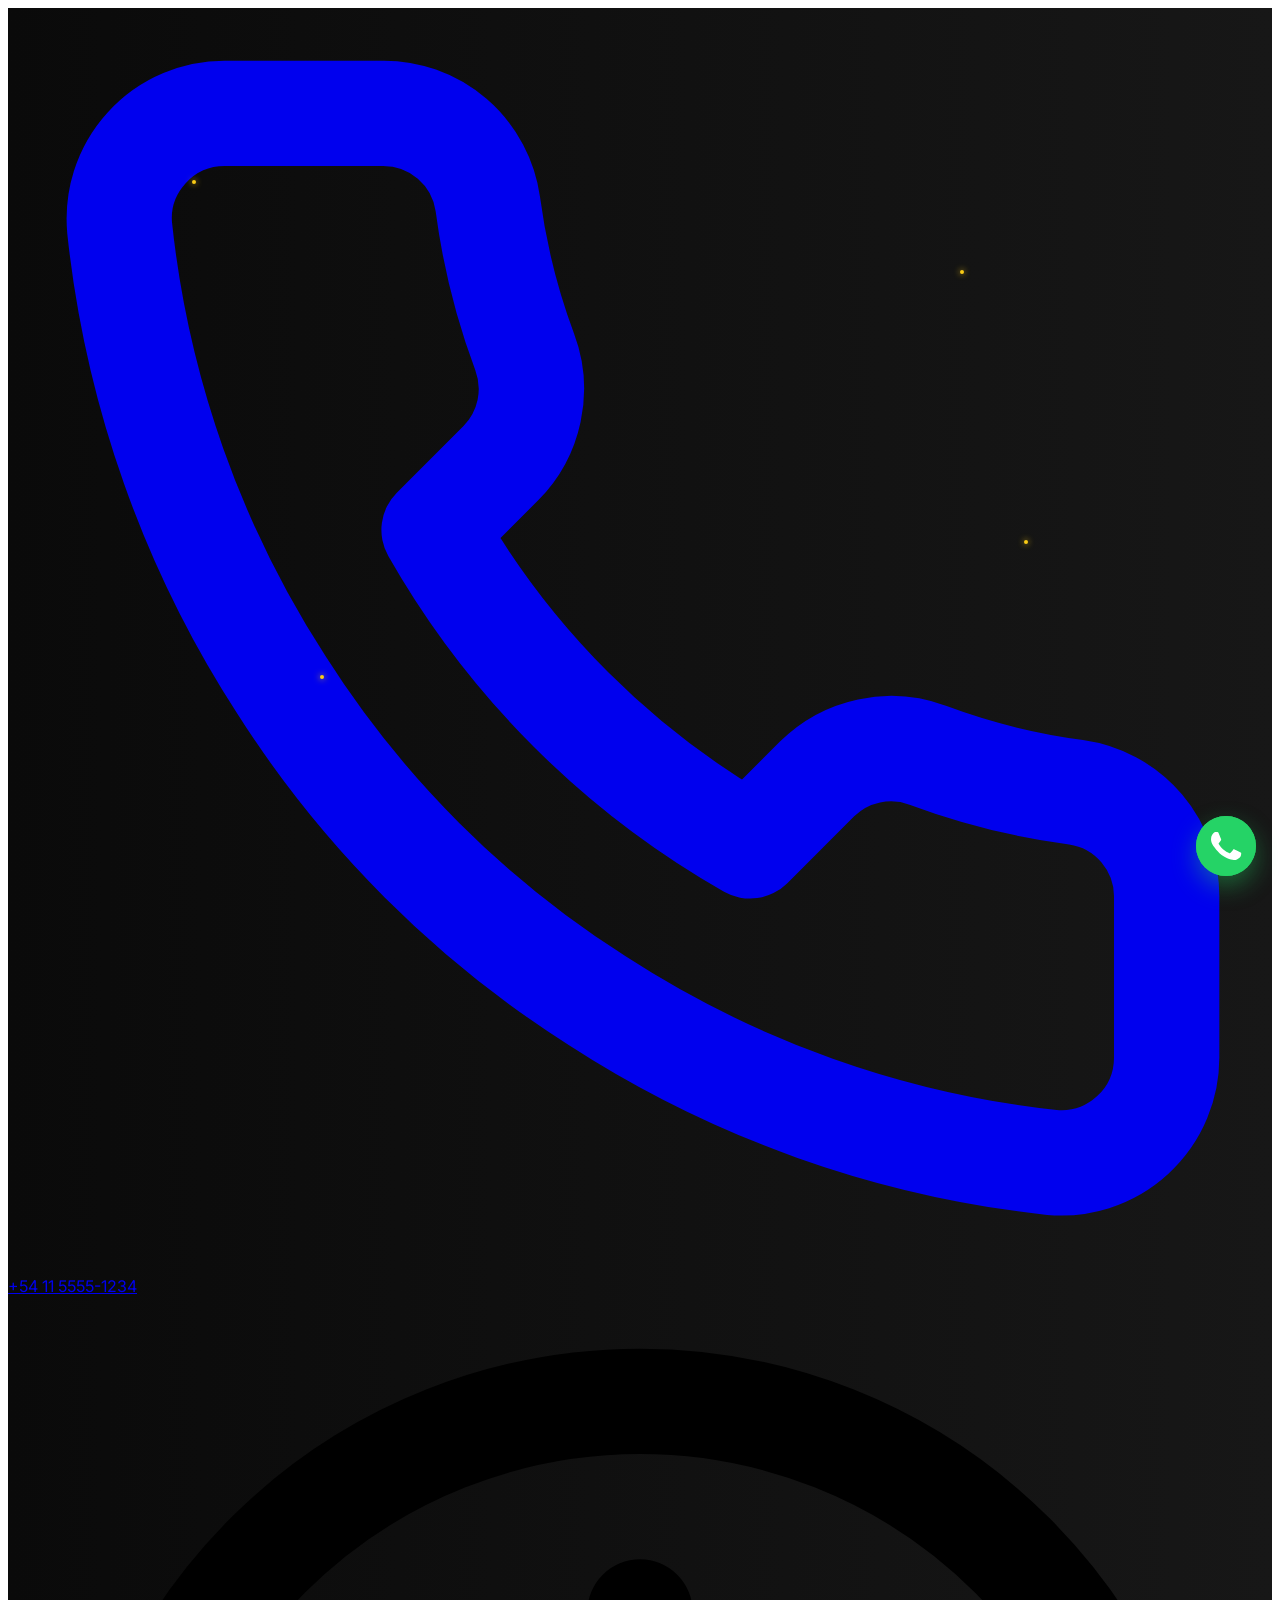
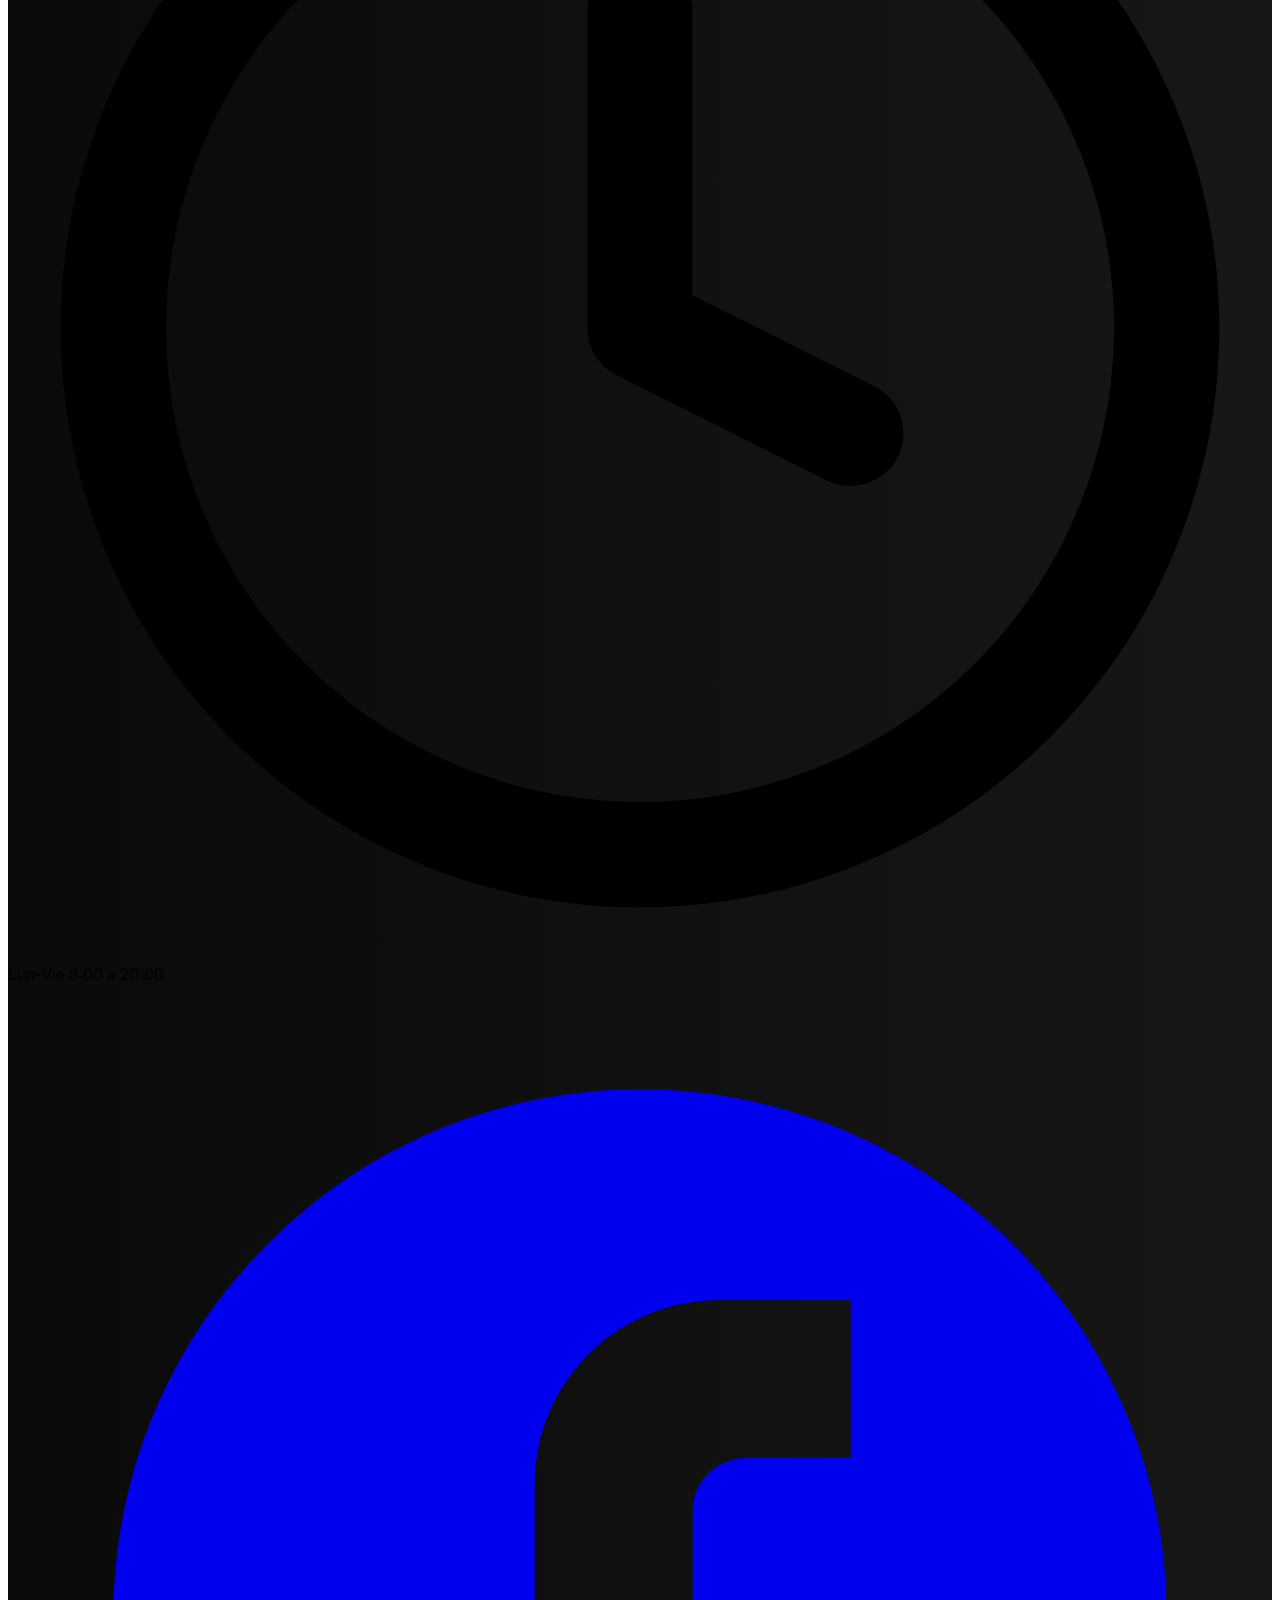
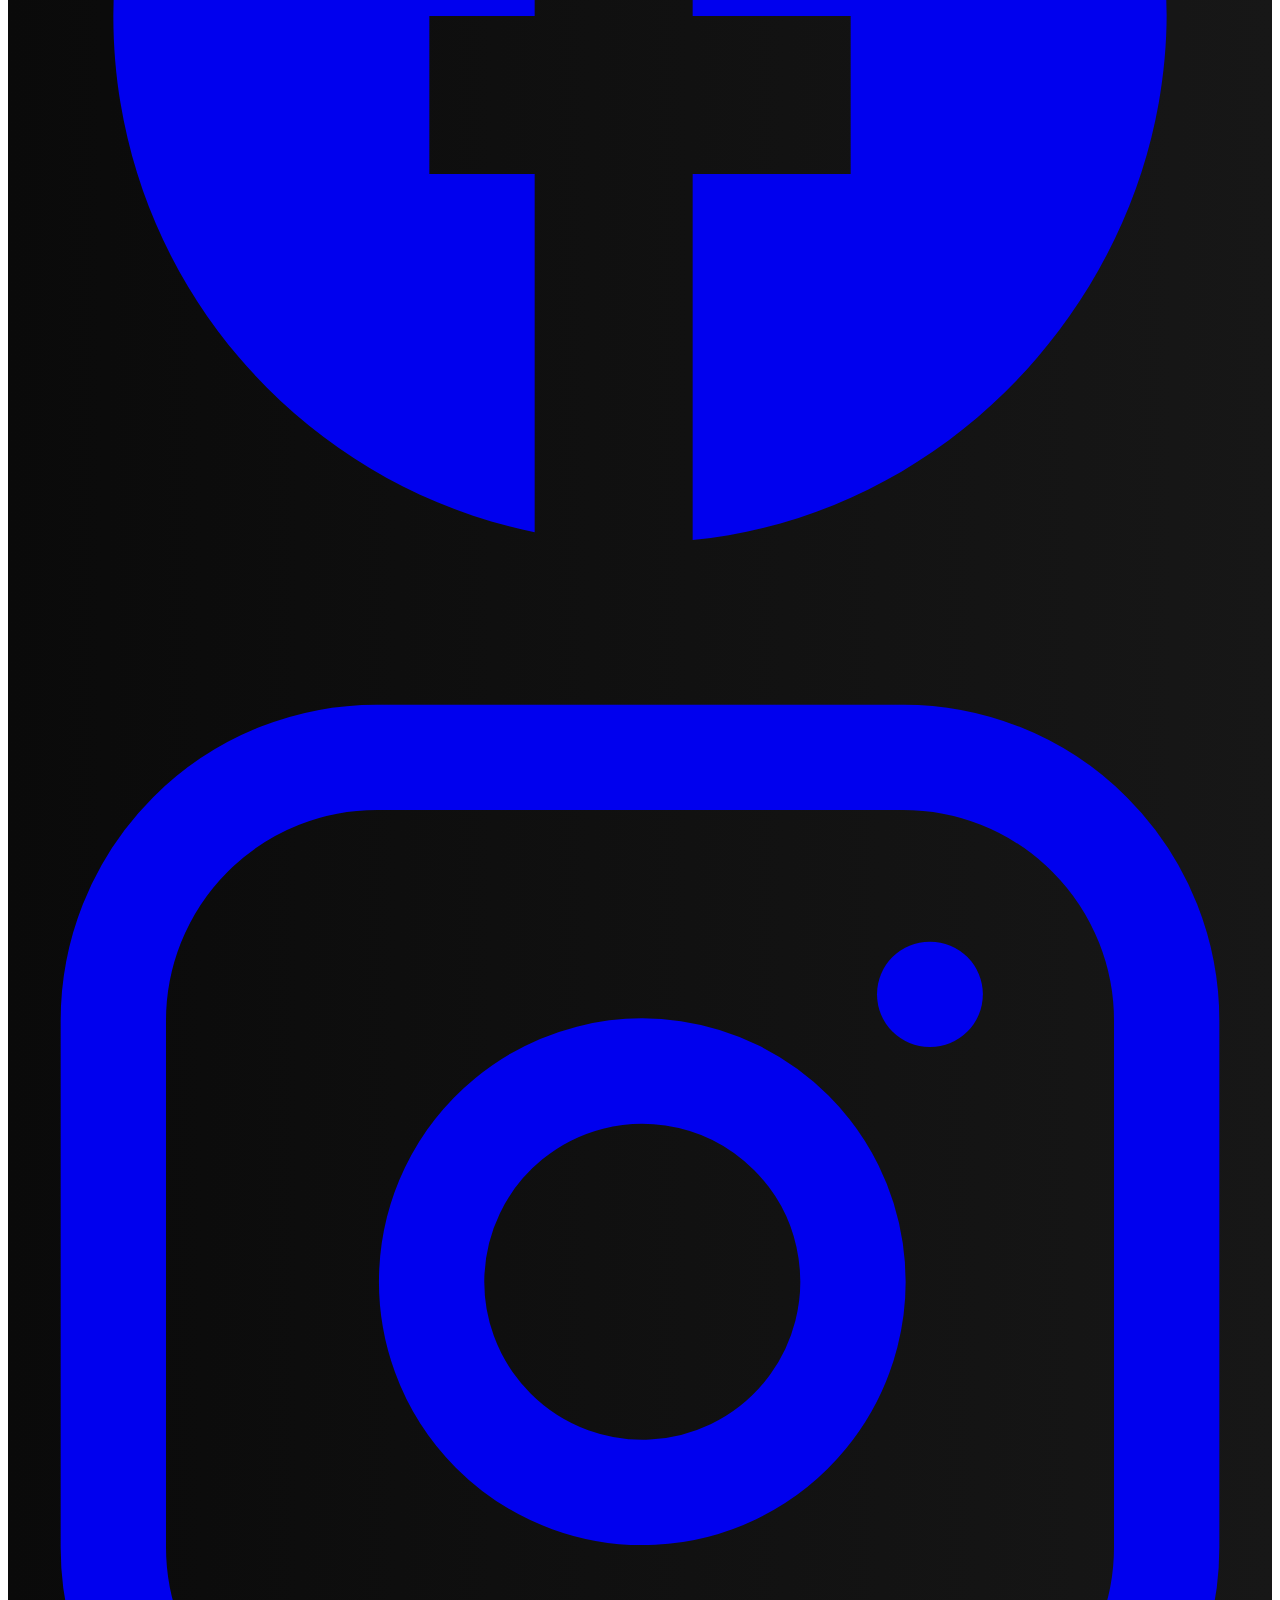
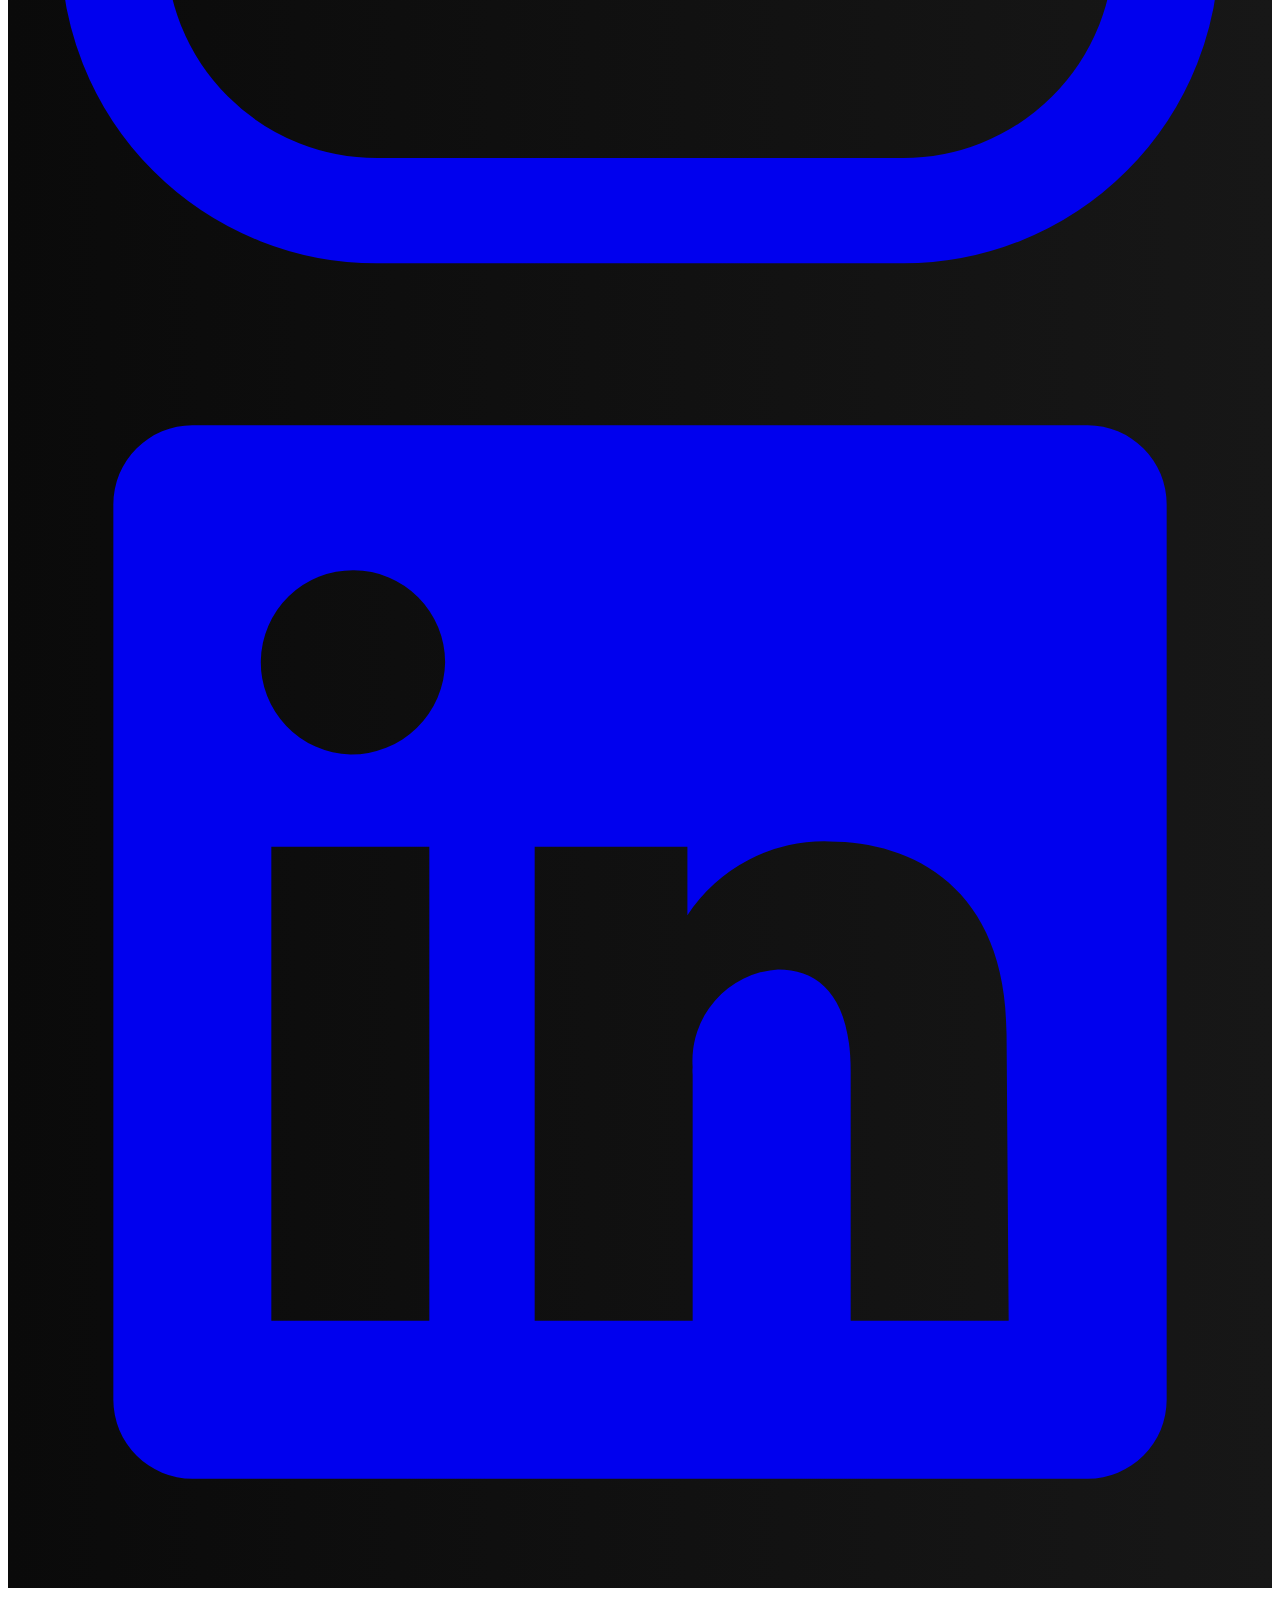
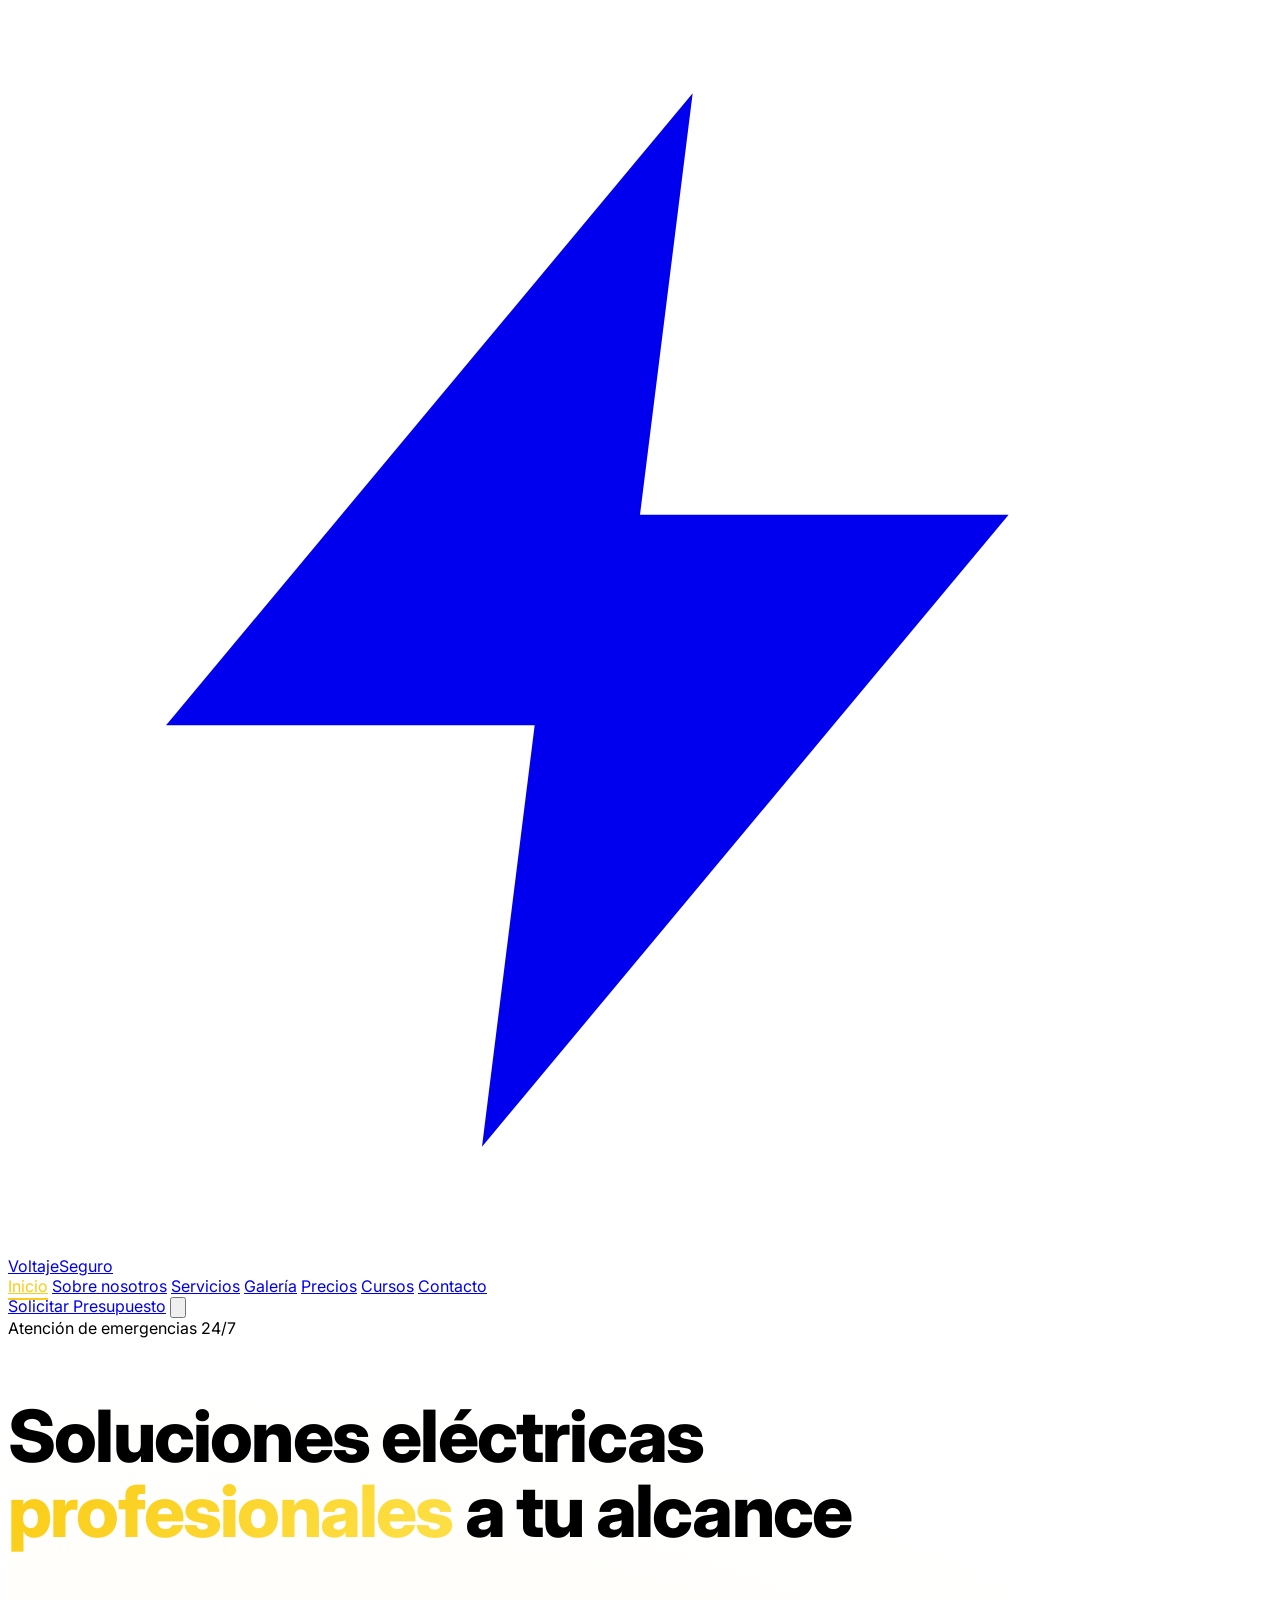
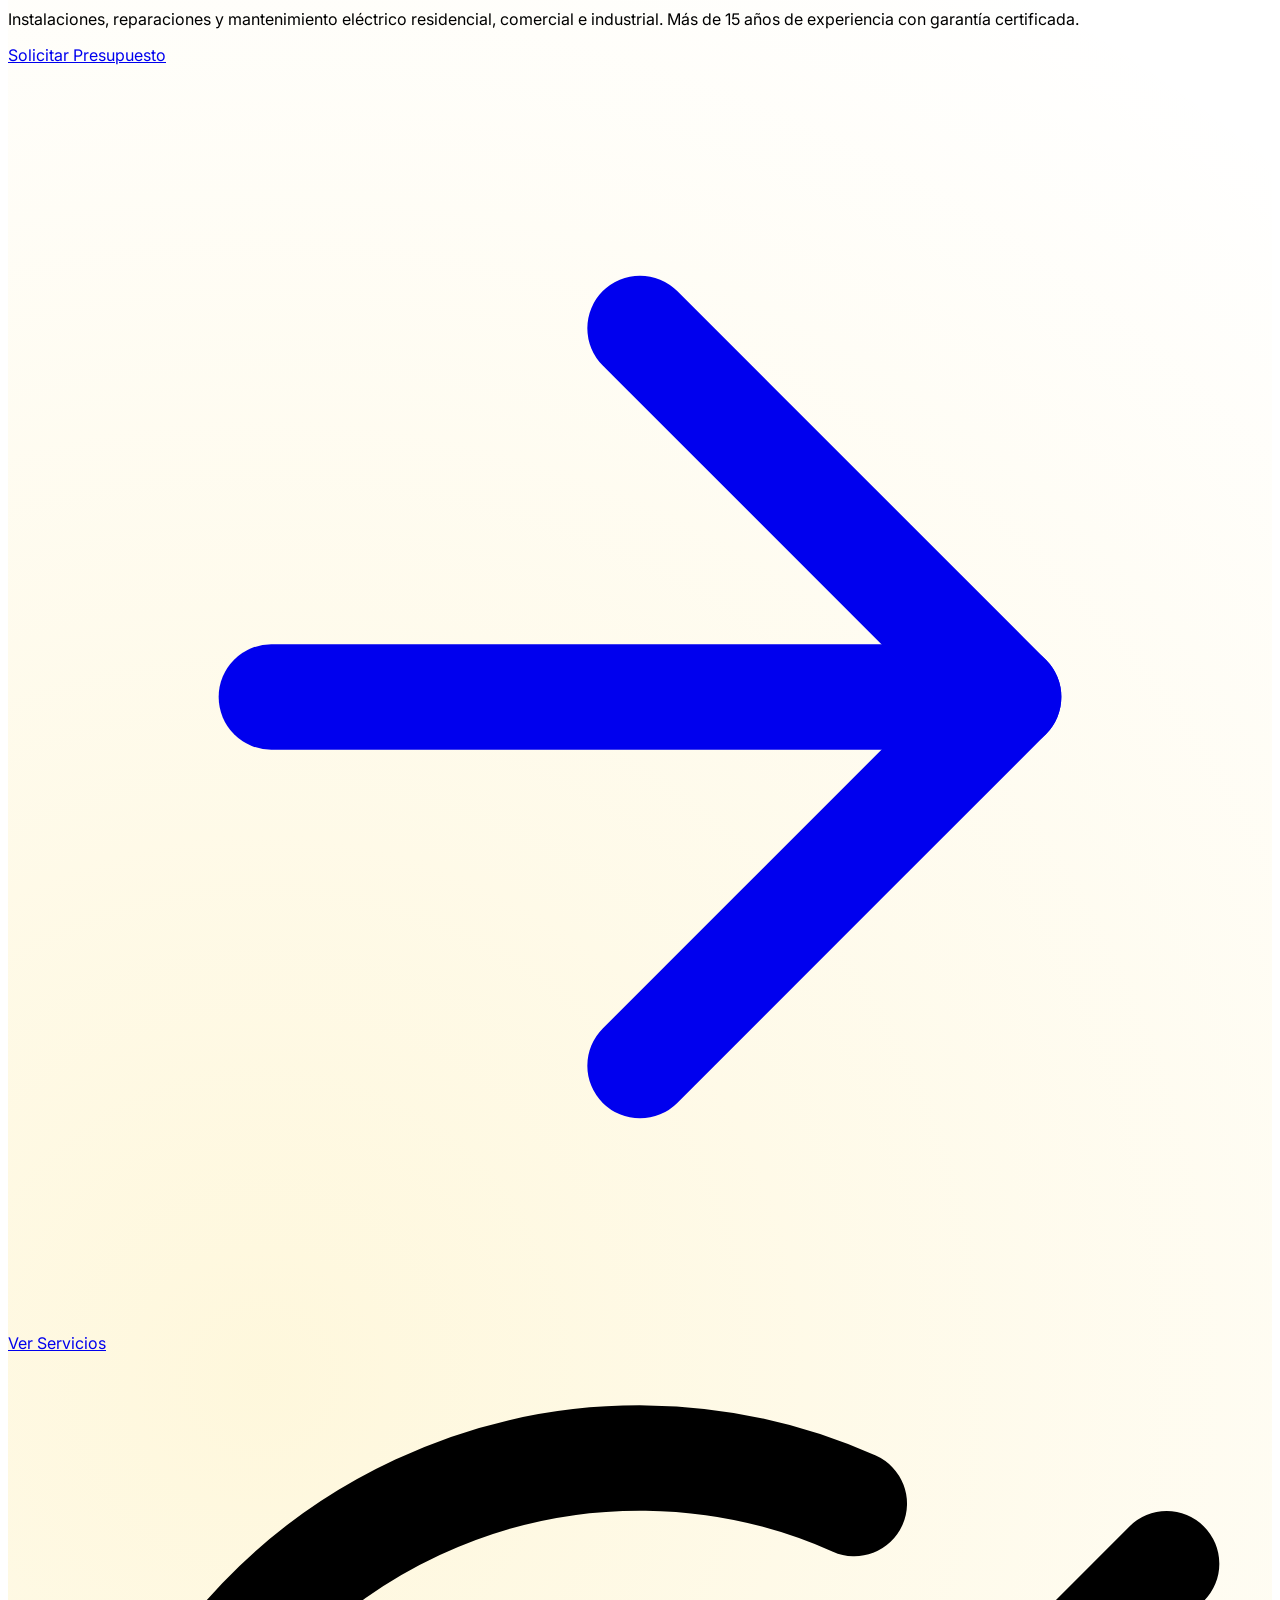
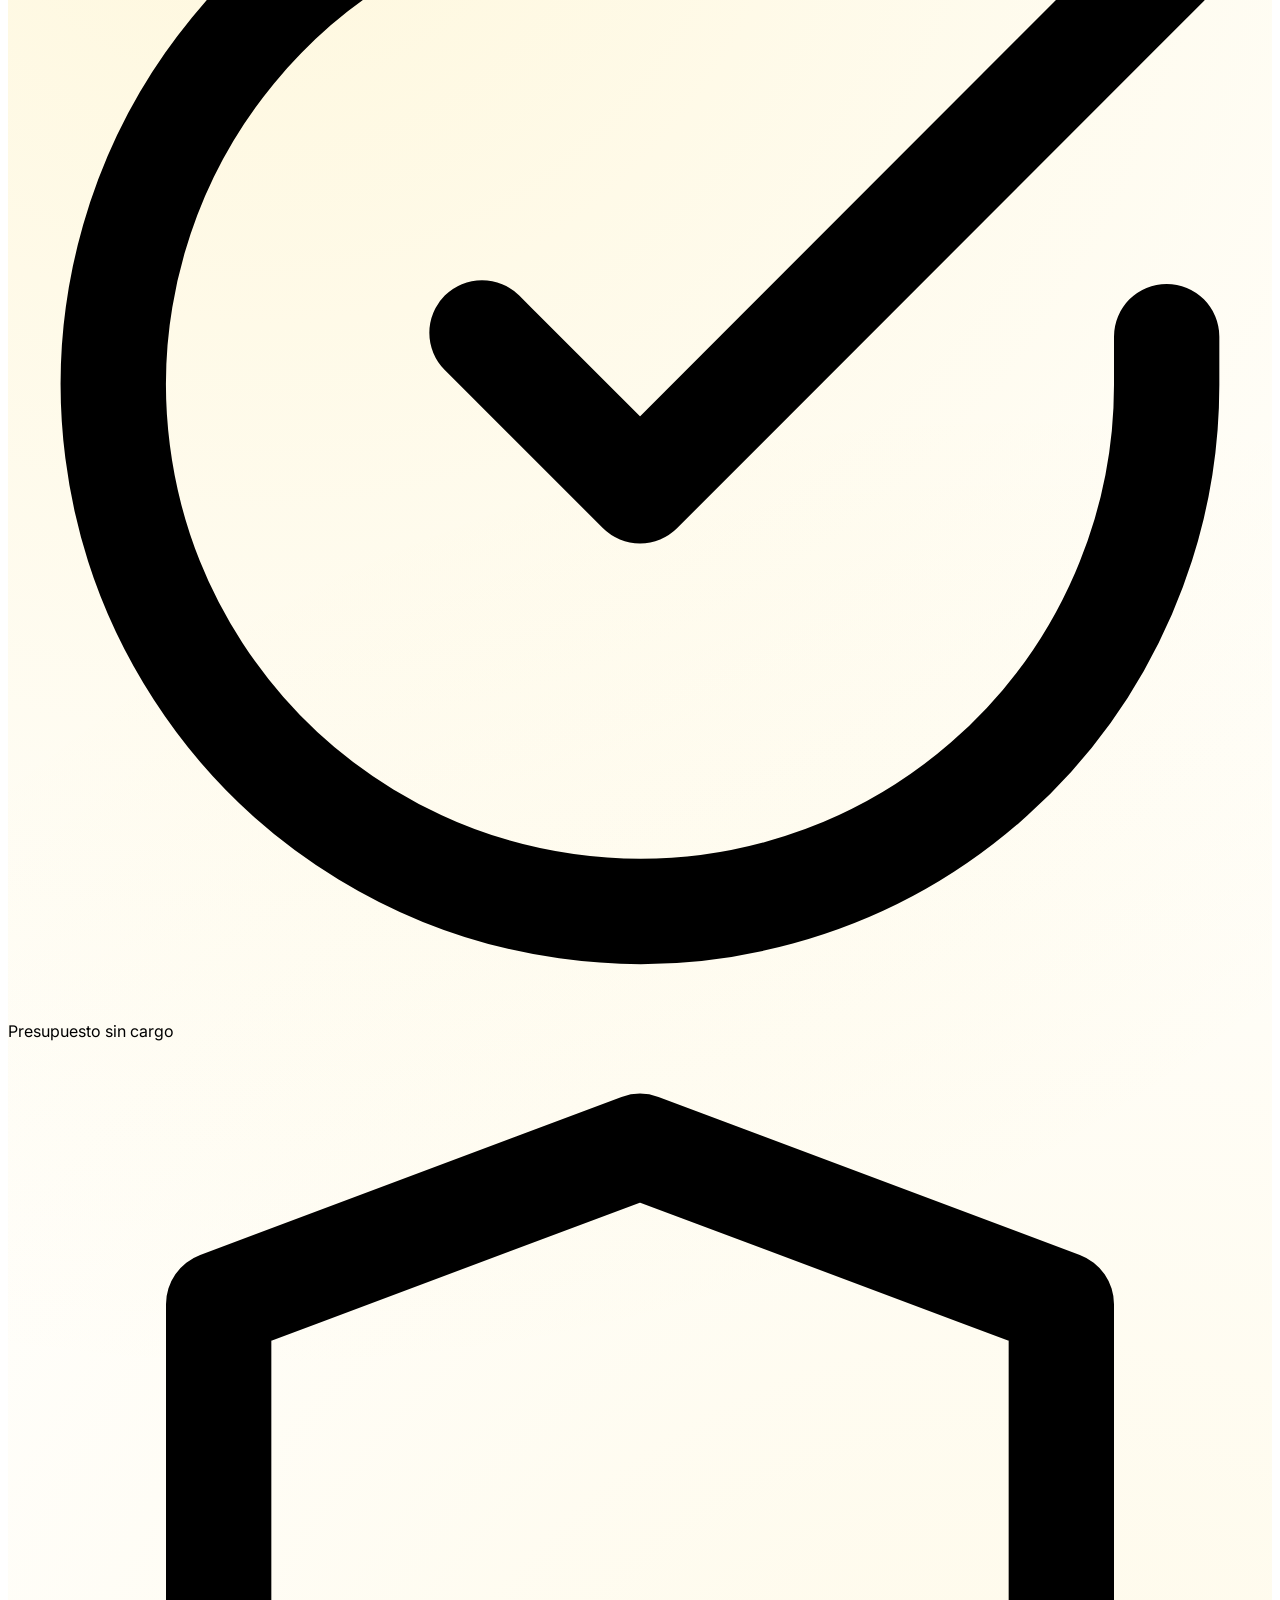
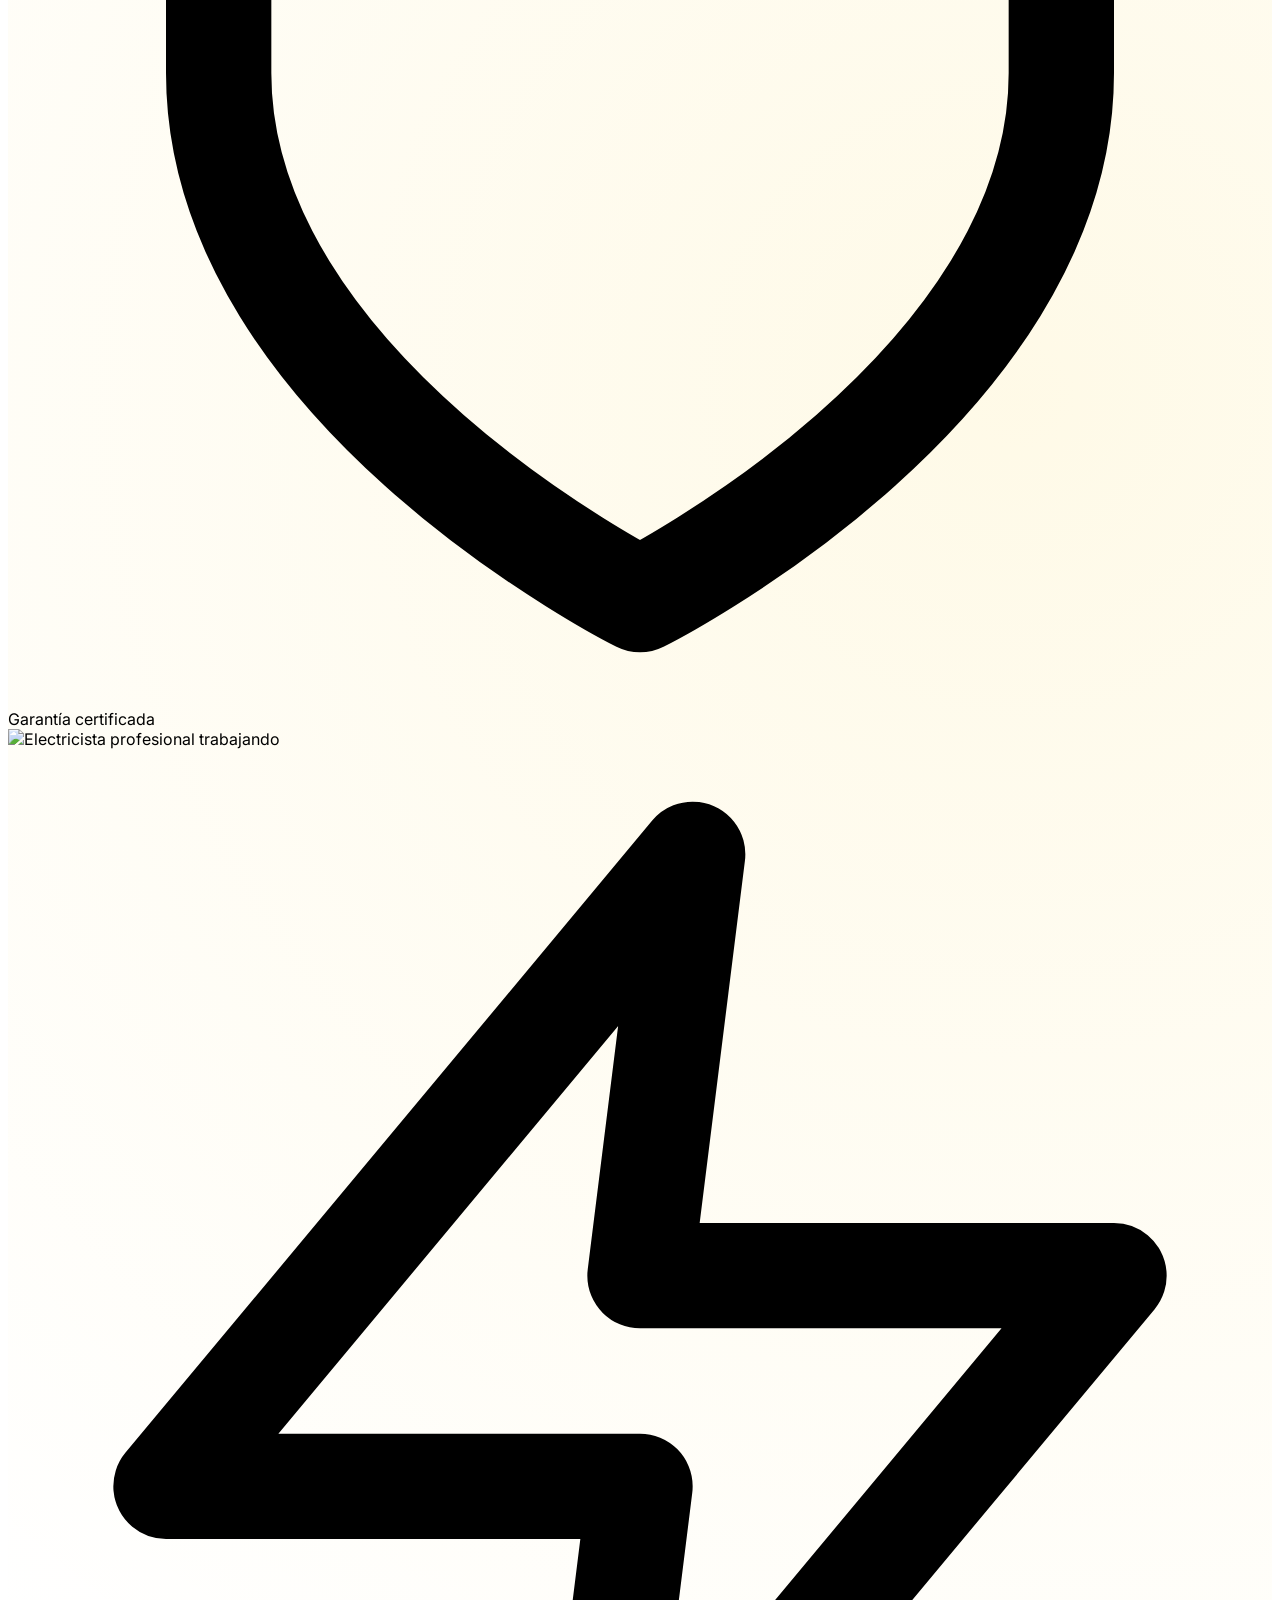
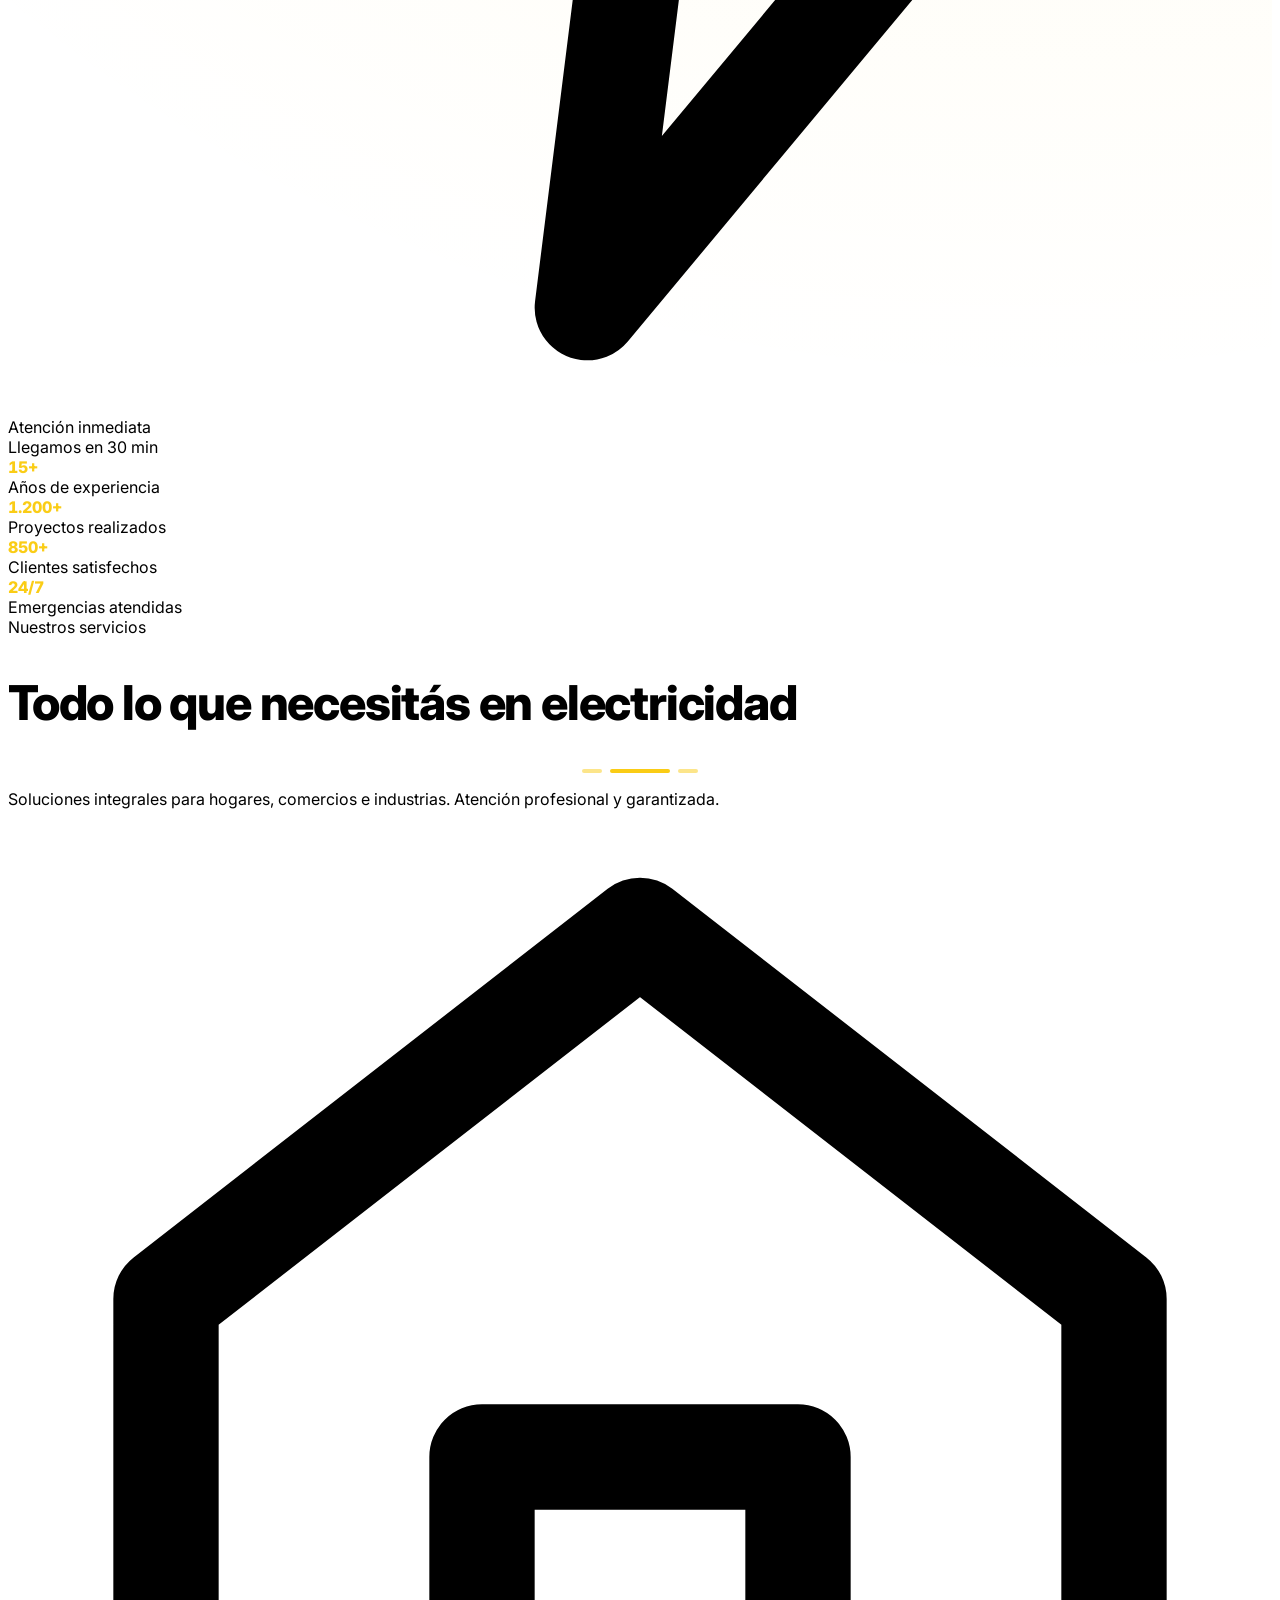
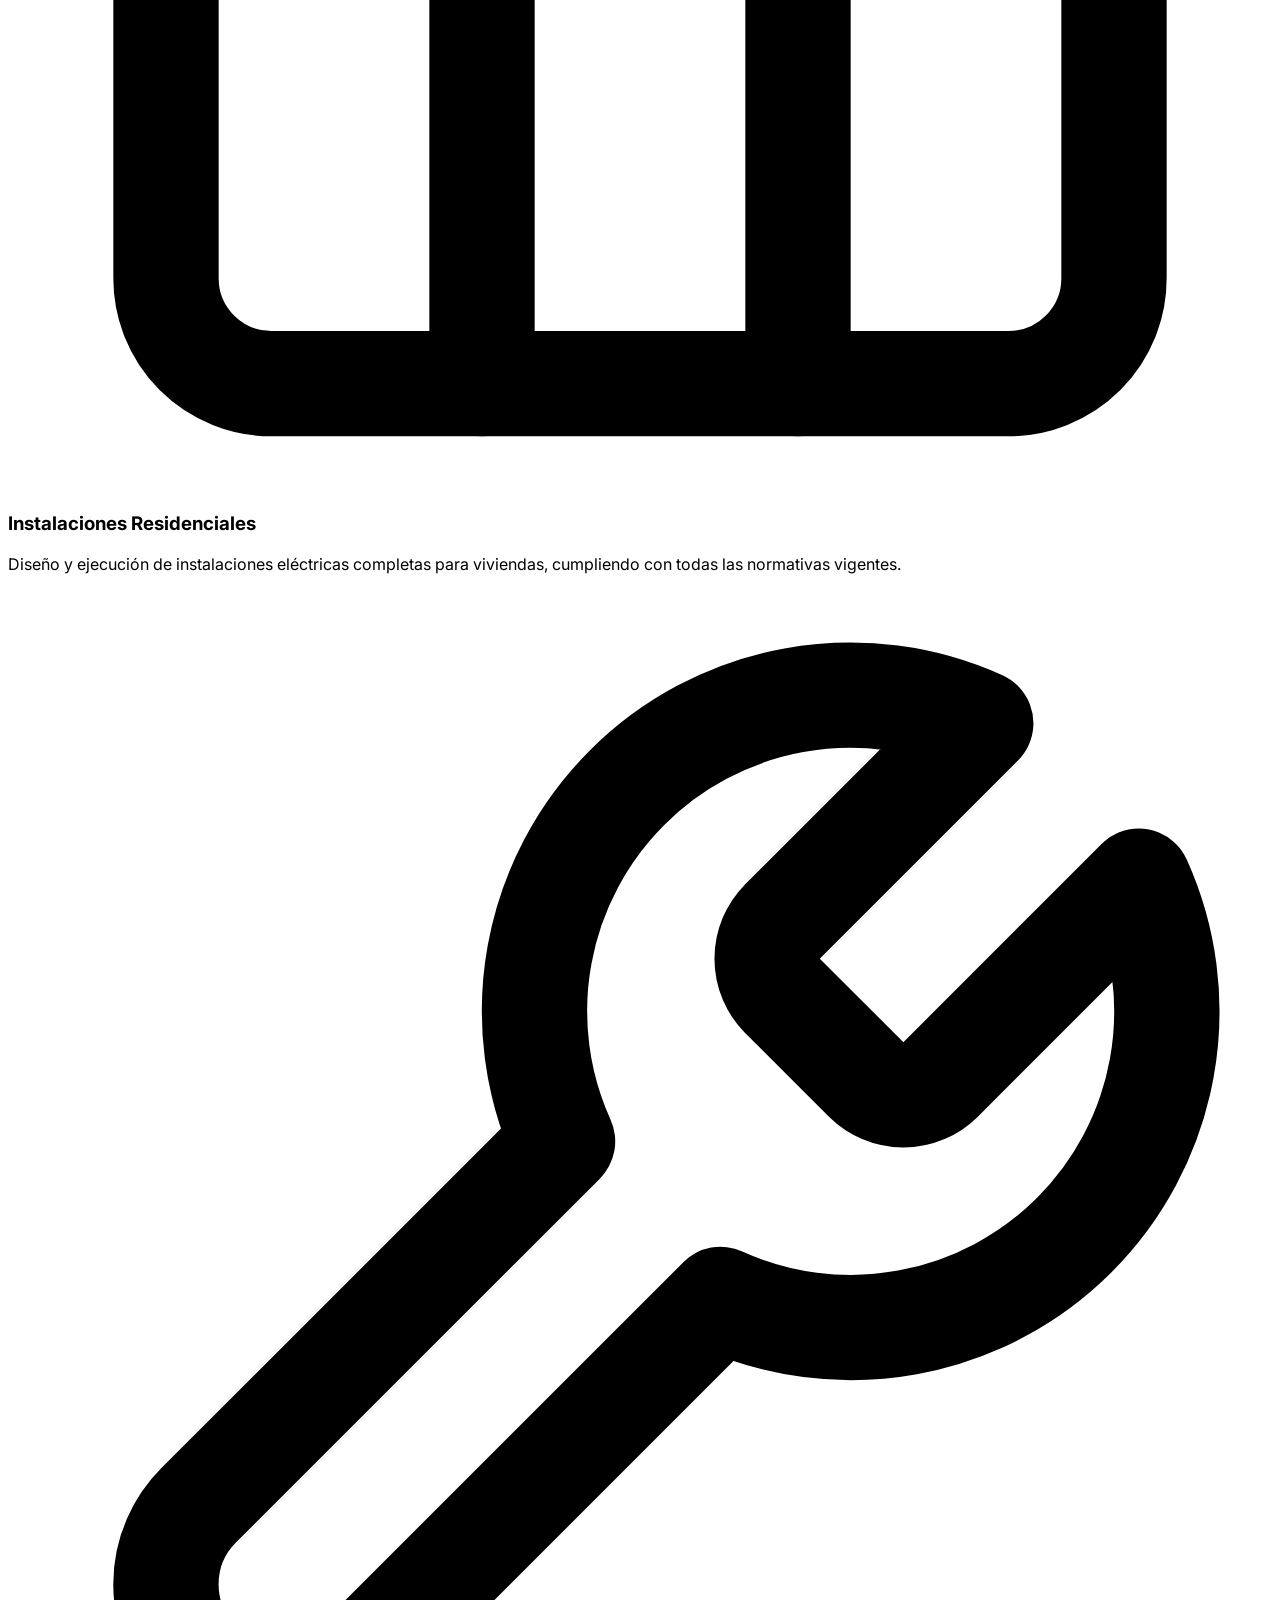
==== index.html @ 5683947c "ok" ====
<!DOCTYPE html>
<html lang="es">
<head>
  <meta charset="UTF-8" />
  <meta name="viewport" content="width=device-width, initial-scale=1.0" />
  <title>VoltajeSeguro — Electricista profesional 24/7</title>
  <meta name="description" content="Servicios eléctricos profesionales residenciales, comerciales e industriales. Atención 24 horas, presupuestos sin cargo. 15+ años de experiencia." />
  <link rel="icon" href="data:image/svg+xml,%3Csvg xmlns='http://www.w3.org/2000/svg' viewBox='0 0 24 24' fill='%23facc15'%3E%3Cpath d='M13 2L3 14h7l-1 8 10-12h-7l1-8z'/%3E%3C/svg%3E" />

  <!-- Tailwind CSS via CDN -->
  <script src="https://cdn.tailwindcss.com"></script>
  <link rel="preconnect" href="https://fonts.googleapis.com" />
  <link rel="preconnect" href="https://fonts.gstatic.com" crossorigin />
  <link href="https://fonts.googleapis.com/css2?family=Inter:wght@400;500;600;700;800;900&display=swap" rel="stylesheet" />

  <!-- Estilos personalizados -->
  <link rel="stylesheet" href="assets/css/styles.css" />

  <script>
    tailwind.config = {
      theme: {
        extend: {
          fontFamily: {
            sans: ["Inter", "system-ui", "sans-serif"],
          },
        },
      },
    };
  </script>
</head>
<body class="bg-neutral-950 text-white">

  <!-- TOPBAR -->
  <div class="topbar text-neutral-300 text-xs py-2 border-b border-neutral-800">
    <div class="max-w-7xl mx-auto px-4 flex flex-wrap items-center justify-between gap-2">
      <div class="flex items-center gap-4">
        <a href="tel:+541155551234" class="flex items-center gap-1.5 hover:text-yellow-400">
          <svg class="w-3.5 h-3.5" xmlns="http://www.w3.org/2000/svg" viewBox="0 0 24 24" fill="none" stroke="currentColor" stroke-width="2" stroke-linecap="round" stroke-linejoin="round"><path d="M22 16.92v3a2 2 0 0 1-2.18 2 19.79 19.79 0 0 1-8.63-3.07 19.5 19.5 0 0 1-6-6 19.79 19.79 0 0 1-3.07-8.67A2 2 0 0 1 4.11 2h3a2 2 0 0 1 2 1.72 12.84 12.84 0 0 0 .7 2.81 2 2 0 0 1-.45 2.11L8.09 9.91a16 16 0 0 0 6 6l1.27-1.27a2 2 0 0 1 2.11-.45 12.84 12.84 0 0 0 2.81.7A2 2 0 0 1 22 16.92z"/></svg>
          <span>+54 11 5555-1234</span>
        </a>
        <span class="hidden md:flex items-center gap-1.5">
          <svg class="w-3.5 h-3.5 text-yellow-400" xmlns="http://www.w3.org/2000/svg" viewBox="0 0 24 24" fill="none" stroke="currentColor" stroke-width="2" stroke-linecap="round" stroke-linejoin="round"><circle cx="12" cy="12" r="10"/><polyline points="12 6 12 12 16 14"/></svg>
          <span>Lun-Vie 8:00 a 20:00</span>
        </span>
      </div>
      <div class="flex items-center gap-3">
        <a href="#" aria-label="Facebook" class="hover:text-yellow-400"><svg class="w-4 h-4" xmlns="http://www.w3.org/2000/svg" viewBox="0 0 24 24" fill="currentColor"><path d="M22 12c0-5.52-4.48-10-10-10S2 6.48 2 12c0 4.84 3.44 8.87 8 9.8V15H8v-3h2V9.5C10 7.57 11.57 6 13.5 6H16v3h-2c-.55 0-1 .45-1 1v2h3v3h-3v6.95c5.05-.5 9-4.95 9-10z"/></svg></a>
        <a href="#" aria-label="Instagram" class="hover:text-yellow-400"><svg class="w-4 h-4" xmlns="http://www.w3.org/2000/svg" viewBox="0 0 24 24" fill="none" stroke="currentColor" stroke-width="2" stroke-linecap="round" stroke-linejoin="round"><rect width="20" height="20" x="2" y="2" rx="5" ry="5"/><path d="M16 11.37A4 4 0 1 1 12.63 8 4 4 0 0 1 16 11.37z"/><line x1="17.5" x2="17.51" y1="6.5" y2="6.5"/></svg></a>
        <a href="#" aria-label="LinkedIn" class="hover:text-yellow-400"><svg class="w-4 h-4" xmlns="http://www.w3.org/2000/svg" viewBox="0 0 24 24" fill="currentColor"><path d="M20.5 2h-17A1.5 1.5 0 002 3.5v17A1.5 1.5 0 003.5 22h17a1.5 1.5 0 001.5-1.5v-17A1.5 1.5 0 0020.5 2zM8 19H5v-9h3zM6.5 8.25A1.75 1.75 0 118.3 6.5a1.78 1.78 0 01-1.8 1.75zM19 19h-3v-4.74c0-1.42-.6-1.93-1.38-1.93A1.74 1.74 0 0013 14.19a.66.66 0 000 .14V19h-3v-9h2.9v1.3a3.11 3.11 0 012.7-1.4c1.55 0 3.36.86 3.36 3.66z"/></svg></a>
      </div>
    </div>
  </div>

  <!-- NAVBAR -->
  <nav id="navbar" class="navbar sticky top-0 z-50 bg-neutral-900">
    <div class="max-w-7xl mx-auto px-4">
      <div class="flex items-center justify-between h-16">
        <a href="index.html" class="flex items-center gap-2 text-yellow-400 font-extrabold text-xl">
          <svg class="w-7 h-7" xmlns="http://www.w3.org/2000/svg" viewBox="0 0 24 24" fill="currentColor"><path d="M13 2L3 14h7l-1 8 10-12h-7l1-8z"/></svg>
          VoltajeSeguro
        </a>
        <div class="hidden md:flex items-center gap-7">
          <a href="index.html" class="nav-link active text-neutral-300 hover:text-white">Inicio</a>
          <a href="sobre-nosotros.html" class="nav-link text-neutral-300 hover:text-white">Sobre nosotros</a>
          <a href="servicios.html" class="nav-link text-neutral-300 hover:text-white">Servicios</a>
          <a href="galeria.html" class="nav-link text-neutral-300 hover:text-white">Galería</a>
          <a href="precios.html" class="nav-link text-neutral-300 hover:text-white">Precios</a>
          <a href="cursos.html" class="nav-link text-neutral-300 hover:text-white">Cursos</a>
          <a href="contacto.html" class="nav-link text-neutral-300 hover:text-white">Contacto</a>
        </div>
        <a href="contacto.html" class="hidden md:inline-flex btn-primary bg-yellow-400 text-neutral-900 px-4 py-2 rounded-lg font-bold text-sm">Solicitar Presupuesto</a>
        <button id="menu-toggle" class="md:hidden text-white p-2" aria-label="Menú" aria-expanded="false">
          <svg class="w-6 h-6 transition-transform" xmlns="http://www.w3.org/2000/svg" viewBox="0 0 24 24" fill="none" stroke="currentColor" stroke-width="2" stroke-linecap="round" stroke-linejoin="round"><line x1="4" x2="20" y1="6" y2="6"/><line x1="4" x2="20" y1="12" y2="12"/><line x1="4" x2="20" y1="18" y2="18"/></svg>
        </button>
      </div>
      <div id="mobile-menu" class="mobile-menu md:hidden">
        <div class="py-3 border-t border-neutral-800 flex flex-col gap-1">
          <a href="index.html" class="px-3 py-2 rounded text-yellow-400 bg-yellow-400/10 font-semibold">Inicio</a>
          <a href="sobre-nosotros.html" class="px-3 py-2 rounded text-neutral-300 hover:text-yellow-400">Sobre nosotros</a>
          <a href="servicios.html" class="px-3 py-2 rounded text-neutral-300 hover:text-yellow-400">Servicios</a>
          <a href="galeria.html" class="px-3 py-2 rounded text-neutral-300 hover:text-yellow-400">Galería</a>
          <a href="precios.html" class="px-3 py-2 rounded text-neutral-300 hover:text-yellow-400">Precios</a>
          <a href="cursos.html" class="px-3 py-2 rounded text-neutral-300 hover:text-yellow-400">Cursos</a>
          <a href="contacto.html" class="px-3 py-2 rounded text-neutral-300 hover:text-yellow-400">Contacto</a>
          <a href="contacto.html" class="mt-2 btn-primary text-center bg-yellow-400 text-neutral-900 px-4 py-2 rounded-lg font-bold text-sm">Solicitar Presupuesto</a>
        </div>
      </div>
    </div>
  </nav>

  <!-- HERO -->
  <section class="hero-pattern relative overflow-hidden">
    <div class="spark" style="top:20%;left:15%"></div>
    <div class="spark" style="top:60%;left:80%;animation-delay:1s"></div>
    <div class="spark" style="top:30%;left:75%;animation-delay:1.5s"></div>
    <div class="spark" style="top:75%;left:25%;animation-delay:0.7s"></div>
    <div class="max-w-7xl mx-auto px-4 py-20 md:py-32 grid md:grid-cols-2 gap-12 items-center">
      <div class="reveal-left">
        <span class="inline-flex items-center gap-2 bg-yellow-400/10 text-yellow-400 px-3 py-1 rounded-full text-xs font-semibold mb-6 border border-yellow-400/20">
          <span class="w-2 h-2 bg-yellow-400 rounded-full animate-pulse"></span>
          Atención de emergencias 24/7
        </span>
        <h1 class="heading-xl text-balance">
          Soluciones eléctricas
          <span class="gradient-text">profesionales</span>
          a tu alcance
        </h1>
        <p class="mt-6 text-lg text-neutral-400 max-w-xl">
          Instalaciones, reparaciones y mantenimiento eléctrico residencial, comercial e industrial. Más de 15 años de experiencia con garantía certificada.
        </p>
        <div class="mt-8 flex flex-wrap gap-4">
          <a href="contacto.html" class="btn-primary inline-flex items-center gap-2 bg-yellow-400 text-neutral-900 px-6 py-3 rounded-lg font-bold">
            Solicitar Presupuesto
            <svg class="w-4 h-4" xmlns="http://www.w3.org/2000/svg" viewBox="0 0 24 24" fill="none" stroke="currentColor" stroke-width="2" stroke-linecap="round" stroke-linejoin="round"><path d="M5 12h14"/><path d="m12 5 7 7-7 7"/></svg>
          </a>
          <a href="servicios.html" class="btn-outline inline-flex items-center gap-2 border-2 border-neutral-700 hover:border-yellow-400 px-6 py-3 rounded-lg font-bold text-neutral-300 hover:text-yellow-300">
            Ver Servicios
          </a>
        </div>
        <div class="mt-10 flex flex-wrap items-center gap-6 text-sm text-neutral-400">
          <div class="flex items-center gap-2">
            <svg class="w-5 h-5 text-yellow-400" xmlns="http://www.w3.org/2000/svg" viewBox="0 0 24 24" fill="none" stroke="currentColor" stroke-width="2" stroke-linecap="round" stroke-linejoin="round"><path d="M22 11.08V12a10 10 0 1 1-5.93-9.14"/><polyline points="22 4 12 14.01 9 11.01"/></svg>
            Presupuesto sin cargo
          </div>
          <div class="flex items-center gap-2">
            <svg class="w-5 h-5 text-yellow-400" xmlns="http://www.w3.org/2000/svg" viewBox="0 0 24 24" fill="none" stroke="currentColor" stroke-width="2" stroke-linecap="round" stroke-linejoin="round"><path d="M12 22s8-4 8-10V5l-8-3-8 3v7c0 6 8 10 8 10z"/></svg>
            Garantía certificada
          </div>
        </div>
      </div>
      <div class="relative reveal-right">
        <div class="hero-floating relative rounded-2xl overflow-hidden border border-neutral-800 shadow-2xl shadow-yellow-400/10">
          <img src="https://images.unsplash.com/photo-1621905251189-08b45d6a269e?w=900&q=80" alt="Electricista profesional trabajando" class="w-full h-auto object-cover" />
          <div class="absolute bottom-4 left-4 right-4 bg-neutral-900/90 backdrop-blur-sm border border-yellow-400/30 rounded-xl p-4 flex items-center gap-3">
            <div class="w-12 h-12 bg-yellow-400 rounded-full flex items-center justify-center hero-pulse">
              <svg class="w-6 h-6 text-neutral-900" xmlns="http://www.w3.org/2000/svg" viewBox="0 0 24 24" fill="none" stroke="currentColor" stroke-width="2" stroke-linecap="round" stroke-linejoin="round"><polygon points="13 2 3 14 12 14 11 22 21 10 12 10 13 2"/></svg>
            </div>
            <div>
              <div class="text-yellow-400 font-bold">Atención inmediata</div>
              <div class="text-xs text-neutral-300">Llegamos en 30 min</div>
            </div>
          </div>
        </div>
      </div>
    </div>
  </section>

  <!-- STATS -->
  <section class="bg-neutral-900 border-y border-neutral-800 py-16">
    <div class="max-w-7xl mx-auto px-4">
      <div id="stats-grid" class="grid grid-cols-2 md:grid-cols-4 gap-8 stagger"></div>
    </div>
  </section>

  <!-- SERVICIOS DESTACADOS -->
  <section class="py-20 md:py-28">
    <div class="max-w-7xl mx-auto px-4">
      <div class="text-center max-w-3xl mx-auto mb-16 reveal">
        <span class="text-yellow-400 text-sm font-bold uppercase tracking-widest">Nuestros servicios</span>
        <h2 class="heading-lg mt-3 text-balance">Todo lo que necesitás en electricidad</h2>
        <div class="section-divider mt-6"></div>
        <p class="mt-6 text-neutral-400">Soluciones integrales para hogares, comercios e industrias. Atención profesional y garantizada.</p>
      </div>
      <div id="services-compact" class="grid md:grid-cols-3 gap-6 stagger"></div>
      <div class="text-center mt-12 reveal">
        <a href="servicios.html" class="btn-outline inline-flex items-center gap-2 border-2 border-yellow-400 text-yellow-400 hover:bg-yellow-400 hover:text-neutral-900 px-6 py-3 rounded-lg font-bold">
          Ver todos los servicios
          <svg class="w-4 h-4" xmlns="http://www.w3.org/2000/svg" viewBox="0 0 24 24" fill="none" stroke="currentColor" stroke-width="2" stroke-linecap="round" stroke-linejoin="round"><path d="M5 12h14"/><path d="m12 5 7 7-7 7"/></svg>
        </a>
      </div>
    </div>
  </section>

  <!-- SOBRE NOSOTROS PREVIEW -->
  <section class="bg-neutral-900 py-20 md:py-28">
    <div class="max-w-7xl mx-auto px-4 grid md:grid-cols-2 gap-12 items-center">
      <div class="reveal-left relative">
        <img src="https://images.unsplash.com/photo-1581094288338-2314dddb7ece?w=900&q=80" alt="Equipo técnico de VoltajeSeguro" class="rounded-2xl shadow-2xl w-full h-auto object-cover" />
        <div class="absolute -bottom-6 -right-6 bg-yellow-400 text-neutral-900 rounded-2xl p-6 shadow-xl hidden md:block">
          <div class="text-4xl font-extrabold">15+</div>
          <div class="text-sm font-semibold">Años</div>
        </div>
      </div>
      <div class="reveal-right">
        <span class="text-yellow-400 text-sm font-bold uppercase tracking-widest">Sobre nosotros</span>
        <h2 class="heading-lg mt-3 mb-6 text-balance">Profesionales matriculados con experiencia comprobable</h2>
        <p class="text-neutral-400 mb-6">
          VoltajeSeguro nació en 2010 con la misión de brindar servicios eléctricos seguros, profesionales y accesibles. Hoy somos un equipo de más de 20 técnicos matriculados que cubren toda la Ciudad de Buenos Aires y GBA.
        </p>
        <div class="grid grid-cols-2 gap-4 mb-8">
          <div class="bg-neutral-800 rounded-xl p-4">
            <svg class="w-6 h-6 text-yellow-400 mb-2" xmlns="http://www.w3.org/2000/svg" viewBox="0 0 24 24" fill="none" stroke="currentColor" stroke-width="2" stroke-linecap="round" stroke-linejoin="round"><circle cx="12" cy="8" r="6"/><path d="M15.477 12.89 17 22l-5-3-5 3 1.523-9.11"/></svg>
            <div class="font-bold">Certificados IRAM</div>
            <div class="text-xs text-neutral-400">Normativa vigente</div>
          </div>
          <div class="bg-neutral-800 rounded-xl p-4">
            <svg class="w-6 h-6 text-yellow-400 mb-2" xmlns="http://www.w3.org/2000/svg" viewBox="0 0 24 24" fill="none" stroke="currentColor" stroke-width="2" stroke-linecap="round" stroke-linejoin="round"><path d="M12 22s8-4 8-10V5l-8-3-8 3v7c0 6 8 10 8 10z"/></svg>
            <div class="font-bold">Garantía escrita</div>
            <div class="text-xs text-neutral-400">Hasta 12 meses</div>
          </div>
        </div>
        <a href="sobre-nosotros.html" class="btn-outline inline-flex items-center gap-2 border-2 border-yellow-400 text-yellow-400 hover:bg-yellow-400 hover:text-neutral-900 px-6 py-3 rounded-lg font-bold">
          Conocé al equipo
          <svg class="w-4 h-4" xmlns="http://www.w3.org/2000/svg" viewBox="0 0 24 24" fill="none" stroke="currentColor" stroke-width="2" stroke-linecap="round" stroke-linejoin="round"><path d="M5 12h14"/><path d="m12 5 7 7-7 7"/></svg>
        </a>
      </div>
    </div>
  </section>

  <!-- PROCESO -->
  <section class="py-20 md:py-28">
    <div class="max-w-7xl mx-auto px-4">
      <div class="text-center max-w-3xl mx-auto mb-16 reveal">
        <span class="text-yellow-400 text-sm font-bold uppercase tracking-widest">Cómo trabajamos</span>
        <h2 class="heading-lg mt-3 text-balance">4 pasos simples</h2>
        <div class="section-divider mt-6"></div>
        <p class="mt-6 text-neutral-400">Un proceso transparente y profesional de principio a fin.</p>
      </div>
      <div id="process-grid" class="grid md:grid-cols-2 lg:grid-cols-4 gap-6 stagger"></div>
    </div>
  </section>

  <!-- GALERÍA PREVIEW -->
  <section class="bg-neutral-900 py-20 md:py-28">
    <div class="max-w-7xl mx-auto px-4">
      <div class="text-center max-w-3xl mx-auto mb-16 reveal">
        <span class="text-yellow-400 text-sm font-bold uppercase tracking-widest">Nuestros trabajos</span>
        <h2 class="heading-lg mt-3 text-balance">Algunos de nuestros proyectos</h2>
        <div class="section-divider mt-6"></div>
      </div>
      <div class="grid grid-cols-2 md:grid-cols-3 gap-4">
        <div class="gallery-item reveal-scale md:col-span-2 md:row-span-2">
          <img src="https://images.unsplash.com/photo-1558618666-fcd25c85cd64?w=900&q=80" alt="Instalación residencial" class="w-full h-full object-cover" loading="lazy" />
          <div class="overlay"><span class="text-white font-semibold">Instalación Residencial</span></div>
        </div>
        <div class="gallery-item reveal-scale">
          <img src="https://images.unsplash.com/photo-1581094288338-2314dddb7ece?w=600&q=80" alt="Tablero industrial" class="w-full h-64 object-cover" loading="lazy" />
          <div class="overlay"><span class="text-white font-semibold">Tablero Industrial</span></div>
        </div>
        <div class="gallery-item reveal-scale">
          <img src="https://images.unsplash.com/photo-1565538810643-b5bdb714032a?w=600&q=80" alt="Iluminación comercial" class="w-full h-64 object-cover" loading="lazy" />
          <div class="overlay"><span class="text-white font-semibold">Iluminación Comercial</span></div>
        </div>
        <div class="gallery-item reveal-scale">
          <img src="https://images.unsplash.com/photo-1573164713988-8665fc963095?w=600&q=80" alt="Cableado estructurado" class="w-full h-64 object-cover" loading="lazy" />
          <div class="overlay"><span class="text-white font-semibold">Cableado Estructurado</span></div>
        </div>
        <div class="gallery-item reveal-scale">
          <img src="https://images.unsplash.com/photo-1603114595212-71ee69bb6eb1?w=600&q=80" alt="Cuadro industrial" class="w-full h-64 object-cover" loading="lazy" />
          <div class="overlay"><span class="text-white font-semibold">Cuadro Industrial</span></div>
        </div>
      </div>
      <div class="text-center mt-12 reveal">
        <a href="galeria.html" class="btn-outline inline-flex items-center gap-2 border-2 border-yellow-400 text-yellow-400 hover:bg-yellow-400 hover:text-neutral-900 px-6 py-3 rounded-lg font-bold">
          Ver galería completa
          <svg class="w-4 h-4" xmlns="http://www.w3.org/2000/svg" viewBox="0 0 24 24" fill="none" stroke="currentColor" stroke-width="2" stroke-linecap="round" stroke-linejoin="round"><path d="M5 12h14"/><path d="m12 5 7 7-7 7"/></svg>
        </a>
      </div>
    </div>
  </section>

  <!-- TESTIMONIOS -->
  <section class="py-20 md:py-28">
    <div class="max-w-7xl mx-auto px-4">
      <div class="text-center max-w-3xl mx-auto mb-16 reveal">
        <span class="text-yellow-400 text-sm font-bold uppercase tracking-widest">Testimonios</span>
        <h2 class="heading-lg mt-3 text-balance">Lo que dicen nuestros clientes</h2>
        <div class="section-divider mt-6"></div>
      </div>
      <div id="testimonials-grid" class="grid md:grid-cols-2 lg:grid-cols-4 gap-6 stagger"></div>
    </div>
  </section>

  <!-- CTA FINAL -->
  <section class="bg-gradient-to-br from-yellow-400 to-yellow-500 text-neutral-900 py-20 md:py-24">
    <div class="max-w-4xl mx-auto px-4 text-center reveal-scale">
      <h2 class="heading-lg text-balance">¿Listo para resolver tu problema eléctrico?</h2>
      <p class="mt-4 text-lg text-neutral-800">Solicitá tu presupuesto sin cargo. Te respondemos en menos de 2 horas.</p>
      <div class="mt-8 flex flex-wrap gap-4 justify-center">
        <a href="contacto.html" class="btn-primary inline-flex items-center gap-2 bg-neutral-900 text-yellow-400 hover:bg-neutral-800 px-6 py-3 rounded-lg font-bold">
          Solicitar Presupuesto
          <svg class="w-4 h-4" xmlns="http://www.w3.org/2000/svg" viewBox="0 0 24 24" fill="none" stroke="currentColor" stroke-width="2" stroke-linecap="round" stroke-linejoin="round"><path d="M5 12h14"/><path d="m12 5 7 7-7 7"/></svg>
        </a>
        <a href="https://wa.me/5491155551234" class="inline-flex items-center gap-2 bg-white text-neutral-900 hover:bg-neutral-100 px-6 py-3 rounded-lg font-bold">
          <svg class="w-5 h-5" xmlns="http://www.w3.org/2000/svg" viewBox="0 0 24 24" fill="currentColor"><path d="M17.472 14.382c-.297-.149-1.758-.867-2.03-.967-.273-.099-.471-.148-.67.149-.197.297-.767.966-.94 1.164-.173.198-.347.223-.644.075-.297-.15-1.255-.463-2.39-1.475-.883-.788-1.48-1.761-1.653-2.059-.173-.297-.018-.458.13-.606.134-.133.298-.347.446-.52.149-.174.198-.298.298-.497.099-.198.05-.371-.025-.52-.075-.149-.669-1.612-.916-2.207-.242-.579-.487-.5-.669-.51-.173-.008-.371-.01-.57-.01-.198 0-.52.074-.792.372-.272.297-1.04 1.016-1.04 2.479 0 1.462 1.065 2.875 1.213 3.074.149.198 2.096 3.2 5.077 4.487.709.306 1.262.489 1.694.625.712.227 1.36.195 1.871.118.571-.085 1.758-.719 2.006-1.413.248-.694.248-1.289.173-1.413-.074-.124-.272-.198-.57-.347"/></svg>
          WhatsApp
        </a>
      </div>
    </div>
  </section>

  <!-- FOOTER -->
  <footer class="bg-neutral-950 border-t border-neutral-800 pt-16 pb-8">
    <div class="max-w-7xl mx-auto px-4">
      <div class="grid md:grid-cols-4 gap-8 mb-8">
        <div class="md:col-span-2">
          <a href="index.html" class="text-yellow-400 font-extrabold text-2xl flex items-center gap-2 mb-4">
            <svg class="w-7 h-7" xmlns="http://www.w3.org/2000/svg" viewBox="0 0 24 24" fill="currentColor"><path d="M13 2L3 14h7l-1 8 10-12h-7l1-8z"/></svg>
            VoltajeSeguro
          </a>
          <p class="text-neutral-400 text-sm mb-4 max-w-sm">Empresa líder en servicios eléctricos residenciales, comerciales e industriales con más de 15 años de experiencia. Calidad, puntualidad y garantía certificada.</p>
          <div class="flex gap-3">
            <a href="#" aria-label="Facebook" class="w-10 h-10 bg-neutral-900 hover:bg-yellow-400 hover:text-neutral-900 rounded-lg flex items-center justify-center text-neutral-400 transition"><svg class="w-4 h-4" xmlns="http://www.w3.org/2000/svg" viewBox="0 0 24 24" fill="currentColor"><path d="M22 12c0-5.52-4.48-10-10-10S2 6.48 2 12c0 4.84 3.44 8.87 8 9.8V15H8v-3h2V9.5C10 7.57 11.57 6 13.5 6H16v3h-2c-.55 0-1 .45-1 1v2h3v3h-3v6.95c5.05-.5 9-4.95 9-10z"/></svg></a>
            <a href="#" aria-label="Instagram" class="w-10 h-10 bg-neutral-900 hover:bg-yellow-400 hover:text-neutral-900 rounded-lg flex items-center justify-center text-neutral-400 transition"><svg class="w-4 h-4" xmlns="http://www.w3.org/2000/svg" viewBox="0 0 24 24" fill="none" stroke="currentColor" stroke-width="2" stroke-linecap="round" stroke-linejoin="round"><rect width="20" height="20" x="2" y="2" rx="5" ry="5"/><path d="M16 11.37A4 4 0 1 1 12.63 8 4 4 0 0 1 16 11.37z"/><line x1="17.5" x2="17.51" y1="6.5" y2="6.5"/></svg></a>
            <a href="#" aria-label="LinkedIn" class="w-10 h-10 bg-neutral-900 hover:bg-yellow-400 hover:text-neutral-900 rounded-lg flex items-center justify-center text-neutral-400 transition"><svg class="w-4 h-4" xmlns="http://www.w3.org/2000/svg" viewBox="0 0 24 24" fill="currentColor"><path d="M20.5 2h-17A1.5 1.5 0 002 3.5v17A1.5 1.5 0 003.5 22h17a1.5 1.5 0 001.5-1.5v-17A1.5 1.5 0 0020.5 2zM8 19H5v-9h3zM6.5 8.25A1.75 1.75 0 118.3 6.5a1.78 1.78 0 01-1.8 1.75zM19 19h-3v-4.74c0-1.42-.6-1.93-1.38-1.93A1.74 1.74 0 0013 14.19a.66.66 0 000 .14V19h-3v-9h2.9v1.3a3.11 3.11 0 012.7-1.4c1.55 0 3.36.86 3.36 3.66z"/></svg></a>
          </div>
        </div>
        <div>
          <h4 class="text-white font-bold mb-4">Navegación</h4>
          <ul class="space-y-2 text-sm">
            <li><a href="index.html" class="footer-link text-neutral-400">Inicio</a></li>
            <li><a href="sobre-nosotros.html" class="footer-link text-neutral-400">Sobre nosotros</a></li>
            <li><a href="servicios.html" class="footer-link text-neutral-400">Servicios</a></li>
            <li><a href="galeria.html" class="footer-link text-neutral-400">Galería</a></li>
            <li><a href="precios.html" class="footer-link text-neutral-400">Precios</a></li>
            <li><a href="cursos.html" class="footer-link text-neutral-400">Cursos</a></li>
            <li><a href="contacto.html" class="footer-link text-neutral-400">Contacto</a></li>
          </ul>
        </div>
        <div>
          <h4 class="text-white font-bold mb-4">Contacto</h4>
          <ul class="space-y-3 text-sm text-neutral-400">
            <li class="flex items-start gap-2">
              <svg class="w-4 h-4 text-yellow-400 mt-0.5 flex-shrink-0" xmlns="http://www.w3.org/2000/svg" viewBox="0 0 24 24" fill="none" stroke="currentColor" stroke-width="2" stroke-linecap="round" stroke-linejoin="round"><path d="M22 16.92v3a2 2 0 0 1-2.18 2 19.79 19.79 0 0 1-8.63-3.07 19.5 19.5 0 0 1-6-6 19.79 19.79 0 0 1-3.07-8.67A2 2 0 0 1 4.11 2h3a2 2 0 0 1 2 1.72 12.84 12.84 0 0 0 .7 2.81 2 2 0 0 1-.45 2.11L8.09 9.91a16 16 0 0 0 6 6l1.27-1.27a2 2 0 0 1 2.11-.45 12.84 12.84 0 0 0 2.81.7A2 2 0 0 1 22 16.92z"/></svg>
              <a href="tel:+541155551234" class="hover:text-yellow-400">+54 11 5555-1234</a>
            </li>
            <li class="flex items-start gap-2">
              <svg class="w-4 h-4 text-yellow-400 mt-0.5 flex-shrink-0" xmlns="http://www.w3.org/2000/svg" viewBox="0 0 24 24" fill="none" stroke="currentColor" stroke-width="2" stroke-linecap="round" stroke-linejoin="round"><rect width="20" height="16" x="2" y="4" rx="2"/><path d="m22 7-8.97 5.7a1.94 1.94 0 0 1-2.06 0L2 7"/></svg>
              <a href="mailto:contacto@voltajeseguro.com" class="hover:text-yellow-400 break-all">contacto@voltajeseguro.com</a>
            </li>
            <li class="flex items-start gap-2">
              <svg class="w-4 h-4 text-yellow-400 mt-0.5 flex-shrink-0" xmlns="http://www.w3.org/2000/svg" viewBox="0 0 24 24" fill="none" stroke="currentColor" stroke-width="2" stroke-linecap="round" stroke-linejoin="round"><path d="M20 10c0 6-8 12-8 12s-8-6-8-12a8 8 0 0 1 16 0Z"/><circle cx="12" cy="10" r="3"/></svg>
              <span>Av. Corrientes 1234, CABA</span>
            </li>
            <li class="flex items-start gap-2">
              <svg class="w-4 h-4 text-yellow-400 mt-0.5 flex-shrink-0" xmlns="http://www.w3.org/2000/svg" viewBox="0 0 24 24" fill="none" stroke="currentColor" stroke-width="2" stroke-linecap="round" stroke-linejoin="round"><circle cx="12" cy="12" r="10"/><polyline points="12 6 12 12 16 14"/></svg>
              <span>Lun-Vie 8:00 a 20:00</span>
            </li>
          </ul>
        </div>
      </div>
      <div class="divider-yellow my-6"></div>
      <div class="flex flex-col md:flex-row justify-between items-center gap-4 text-xs text-neutral-500">
        <p>&copy; 2026 VoltajeSeguro. Todos los derechos reservados.</p>
        <div class="flex gap-4">
          <a href="privacidad.html" class="hover:text-yellow-400">Privacidad</a>
          <a href="terminos.html" class="hover:text-yellow-400">Términos</a>
        </div>
      </div>
    </div>
  </footer>

  <!-- WHATSAPP FLOAT -->
  <a href="https://wa.me/5491155551234" class="whatsapp-float" aria-label="Contactar por WhatsApp">
    <svg class="w-7 h-7" xmlns="http://www.w3.org/2000/svg" viewBox="0 0 24 24" fill="currentColor"><path d="M17.472 14.382c-.297-.149-1.758-.867-2.03-.967-.273-.099-.471-.148-.67.149-.197.297-.767.966-.94 1.164-.173.198-.347.223-.644.075-.297-.15-1.255-.463-2.39-1.475-.883-.788-1.48-1.761-1.653-2.059-.173-.297-.018-.458.13-.606.134-.133.298-.347.446-.52.149-.174.198-.298.298-.497.099-.198.05-.371-.025-.52-.075-.149-.669-1.612-.916-2.207-.242-.579-.487-.5-.669-.51-.173-.008-.371-.01-.57-.01-.198 0-.52.074-.792.372-.272.297-1.04 1.016-1.04 2.479 0 1.462 1.065 2.875 1.213 3.074.149.198 2.096 3.2 5.077 4.487.709.306 1.262.489 1.694.625.712.227 1.36.195 1.871.118.571-.085 1.758-.719 2.006-1.413.248-.694.248-1.289.173-1.413-.074-.124-.272-.198-.57-.347"/></svg>
  </a>

  <!-- Scripts -->
  <script src="assets/js/data.js"></script>
  <script src="assets/js/main.js"></script>
</body>
</html>
---- assets/css/styles.css ----
/* =====================================================
   VoltajeSeguro - Estilos personalizados
   Complementa Tailwind con animaciones y utilidades extra
   ===================================================== */

:root {
  --color-primary: #facc15;
  --color-primary-dark: #eab308;
  --color-primary-light: #fde047;
  --color-dark: #171717;
  --color-darker: #0a0a0a;
  --color-gray: #404040;
}

* {
  -webkit-tap-highlight-color: transparent;
}

html {
  scroll-behavior: smooth;
}

body {
  font-family: "Inter", system-ui, -apple-system, sans-serif;
  -webkit-font-smoothing: antialiased;
  -moz-osx-font-smoothing: grayscale;
}

/* =====================================================
   Animaciones de entrada (IntersectionObserver)
   ===================================================== */
.reveal {
  opacity: 0;
  transform: translateY(30px);
  transition: opacity 0.7s ease-out, transform 0.7s ease-out;
}
.reveal.visible {
  opacity: 1;
  transform: translateY(0);
}
.reveal-left {
  opacity: 0;
  transform: translateX(-40px);
  transition: opacity 0.7s ease-out, transform 0.7s ease-out;
}
.reveal-left.visible {
  opacity: 1;
  transform: translateX(0);
}
.reveal-right {
  opacity: 0;
  transform: translateX(40px);
  transition: opacity 0.7s ease-out, transform 0.7s ease-out;
}
.reveal-right.visible {
  opacity: 1;
  transform: translateX(0);
}
.reveal-scale {
  opacity: 0;
  transform: scale(0.9);
  transition: opacity 0.6s ease-out, transform 0.6s ease-out;
}
.reveal-scale.visible {
  opacity: 1;
  transform: scale(1);
}

/* Stagger delays para grids */
.stagger > * {
  transition-delay: 0s;
}
.stagger.visible > *:nth-child(1) { transition-delay: 0.05s; }
.stagger.visible > *:nth-child(2) { transition-delay: 0.1s; }
.stagger.visible > *:nth-child(3) { transition-delay: 0.15s; }
.stagger.visible > *:nth-child(4) { transition-delay: 0.2s; }
.stagger.visible > *:nth-child(5) { transition-delay: 0.25s; }
.stagger.visible > *:nth-child(6) { transition-delay: 0.3s; }
.stagger.visible > *:nth-child(7) { transition-delay: 0.35s; }
.stagger.visible > *:nth-child(8) { transition-delay: 0.4s; }
.stagger.visible > *:nth-child(9) { transition-delay: 0.45s; }
.stagger.visible > *:nth-child(10) { transition-delay: 0.5s; }
.stagger.visible > *:nth-child(11) { transition-delay: 0.55s; }
.stagger.visible > *:nth-child(12) { transition-delay: 0.6s; }

/* =====================================================
   Navbar
   ===================================================== */
.navbar {
  transition: background-color 0.3s ease, box-shadow 0.3s ease, padding 0.3s ease;
}
.navbar.scrolled {
  background-color: rgba(23, 23, 23, 0.95);
  backdrop-filter: blur(10px);
  -webkit-backdrop-filter: blur(10px);
  box-shadow: 0 4px 20px rgba(0, 0, 0, 0.3);
}

.nav-link {
  position: relative;
  transition: color 0.3s ease;
}
.nav-link::after {
  content: "";
  position: absolute;
  bottom: -4px;
  left: 0;
  width: 0;
  height: 2px;
  background-color: var(--color-primary);
  transition: width 0.3s ease;
}
.nav-link:hover::after,
.nav-link.active::after {
  width: 100%;
}
.nav-link.active {
  color: var(--color-primary);
}

/* Mobile menu */
.mobile-menu {
  max-height: 0;
  overflow: hidden;
  transition: max-height 0.4s ease;
}
.mobile-menu.open {
  max-height: 600px;
}

/* =====================================================
   Botones
   ===================================================== */
.btn-primary {
  position: relative;
  overflow: hidden;
  transition: all 0.25s ease;
}
.btn-primary::before {
  content: "";
  position: absolute;
  top: 50%;
  left: 50%;
  width: 0;
  height: 0;
  background: rgba(255, 255, 255, 0.3);
  border-radius: 50%;
  transform: translate(-50%, -50%);
  transition: width 0.6s ease, height 0.6s ease;
}
.btn-primary:hover::before {
  width: 300px;
  height: 300px;
}
.btn-primary:hover {
  transform: translateY(-2px);
  box-shadow: 0 10px 25px rgba(250, 204, 21, 0.3);
}
.btn-primary:active {
  transform: translateY(0);
}

.btn-outline {
  transition: all 0.25s ease;
}
.btn-outline:hover {
  transform: translateY(-2px);
}

/* =====================================================
   Cards y hover
   ===================================================== */
.card-hover {
  transition: transform 0.3s ease, box-shadow 0.3s ease;
}
.card-hover:hover {
  transform: translateY(-6px);
  box-shadow: 0 20px 40px rgba(0, 0, 0, 0.3);
}

/* =====================================================
   Hero
   ===================================================== */
.hero-pattern {
  background-image:
    radial-gradient(circle at 20% 30%, rgba(250, 204, 21, 0.15) 0%, transparent 40%),
    radial-gradient(circle at 80% 70%, rgba(250, 204, 21, 0.1) 0%, transparent 40%);
}

.hero-floating {
  animation: float 6s ease-in-out infinite;
}
@keyframes float {
  0%, 100% { transform: translateY(0); }
  50% { transform: translateY(-15px); }
}

.hero-pulse {
  animation: pulse-ring 3s ease-out infinite;
}
@keyframes pulse-ring {
  0% {
    box-shadow: 0 0 0 0 rgba(250, 204, 21, 0.4);
  }
  100% {
    box-shadow: 0 0 0 20px rgba(250, 204, 21, 0);
  }
}

/* Chispa/burst decorativo */
.spark {
  position: absolute;
  width: 4px;
  height: 4px;
  background: var(--color-primary);
  border-radius: 50%;
  box-shadow: 0 0 6px var(--color-primary);
  animation: spark 2s ease-in-out infinite;
}
@keyframes spark {
  0%, 100% { opacity: 0; transform: scale(0.5); }
  50% { opacity: 1; transform: scale(1); }
}

/* =====================================================
   Sección divisor
   ===================================================== */
.section-divider {
  position: relative;
  height: 4px;
  width: 60px;
  background-color: var(--color-primary);
  margin: 0 auto;
  border-radius: 2px;
}
.section-divider::before,
.section-divider::after {
  content: "";
  position: absolute;
  top: 50%;
  width: 20px;
  height: 4px;
  background-color: var(--color-primary);
  opacity: 0.5;
  border-radius: 2px;
}
.section-divider::before { left: -28px; transform: translateY(-50%); }
.section-divider::after { right: -28px; transform: translateY(-50%); }

/* =====================================================
   Galería
   ===================================================== */
.gallery-item {
  position: relative;
  overflow: hidden;
  border-radius: 0.75rem;
  cursor: pointer;
}
.gallery-item img {
  transition: transform 0.5s ease;
}
.gallery-item:hover img {
  transform: scale(1.1);
}
.gallery-item .overlay {
  position: absolute;
  inset: 0;
  background: linear-gradient(to top, rgba(0, 0, 0, 0.85) 0%, transparent 60%);
  opacity: 0;
  transition: opacity 0.3s ease;
  display: flex;
  align-items: flex-end;
  padding: 1.25rem;
}
.gallery-item:hover .overlay {
  opacity: 1;
}

.filter-btn {
  transition: all 0.25s ease;
}
.filter-btn.active {
  background-color: var(--color-primary);
  color: var(--color-dark);
}

/* Lightbox */
.lightbox {
  position: fixed;
  inset: 0;
  background: rgba(0, 0, 0, 0.92);
  z-index: 9999;
  display: none;
  align-items: center;
  justify-content: center;
  padding: 1rem;
}
.lightbox.open {
  display: flex;
  animation: fadeIn 0.3s ease;
}
@keyframes fadeIn {
  from { opacity: 0; }
  to { opacity: 1; }
}
.lightbox img {
  max-width: 90vw;
  max-height: 85vh;
  border-radius: 0.5rem;
  box-shadow: 0 25px 50px rgba(0, 0, 0, 0.5);
}

/* =====================================================
   Formulario
   ===================================================== */
.form-input {
  transition: border-color 0.25s ease, box-shadow 0.25s ease;
}
.form-input:focus {
  border-color: var(--color-primary);
  box-shadow: 0 0 0 3px rgba(250, 204, 21, 0.2);
  outline: none;
}
.form-input.error {
  border-color: #ef4444;
}
.error-message {
  display: none;
  color: #fca5a5;
  font-size: 0.875rem;
  margin-top: 0.25rem;
}
.form-input.error + .error-message,
.form-group.error .error-message {
  display: block;
}

/* =====================================================
   Stats counter
   ===================================================== */
.stat-number {
  font-variant-numeric: tabular-nums;
  font-weight: 800;
  background: linear-gradient(135deg, #facc15, #fde047);
  -webkit-background-clip: text;
  background-clip: text;
  -webkit-text-fill-color: transparent;
}

/* =====================================================
   Testimonios
   ===================================================== */
.testimonial-card {
  position: relative;
}
.testimonial-card::before {
  content: '"';
  position: absolute;
  top: -10px;
  left: 16px;
  font-size: 5rem;
  line-height: 1;
  color: var(--color-primary);
  opacity: 0.3;
  font-family: Georgia, serif;
}

/* =====================================================
   Pricing card destacado
   ===================================================== */
.pricing-featured {
  position: relative;
  transform: scale(1.05);
  border: 2px solid var(--color-primary);
}
.pricing-featured::before {
  content: "MÁS ELEGIDO";
  position: absolute;
  top: -14px;
  left: 50%;
  transform: translateX(-50%);
  background: var(--color-primary);
  color: var(--color-dark);
  font-size: 0.75rem;
  font-weight: 700;
  padding: 0.25rem 1rem;
  border-radius: 9999px;
  letter-spacing: 0.05em;
}

/* =====================================================
   Curso / calendario
   ===================================================== */
.course-card {
  transition: transform 0.3s ease, box-shadow 0.3s ease;
}
.course-card:hover {
  transform: translateY(-4px);
  box-shadow: 0 20px 40px rgba(250, 204, 21, 0.15);
}
.calendar-cell {
  position: relative;
  min-height: 90px;
  border: 1px solid rgba(250, 204, 21, 0.15);
  padding: 0.5rem;
  transition: background-color 0.2s ease;
}
.calendar-cell:hover {
  background-color: rgba(250, 204, 21, 0.05);
}
.calendar-event {
  background: linear-gradient(135deg, #facc15, #eab308);
  color: #171717;
  font-size: 0.7rem;
  font-weight: 600;
  padding: 0.25rem 0.5rem;
  border-radius: 0.25rem;
  margin-bottom: 0.25rem;
  line-height: 1.1;
}

/* =====================================================
   WhatsApp flotante
   ===================================================== */
.whatsapp-float {
  position: fixed;
  bottom: 1.5rem;
  right: 1.5rem;
  width: 60px;
  height: 60px;
  background: #25d366;
  border-radius: 50%;
  display: flex;
  align-items: center;
  justify-content: center;
  color: white;
  box-shadow: 0 10px 25px rgba(37, 211, 102, 0.4);
  z-index: 100;
  transition: transform 0.3s ease;
}
.whatsapp-float:hover {
  transform: scale(1.1);
}
.whatsapp-float::before {
  content: "";
  position: absolute;
  inset: 0;
  border-radius: 50%;
  background: #25d366;
  animation: pulse-wa 2s ease-out infinite;
  z-index: -1;
}
@keyframes pulse-wa {
  0% { transform: scale(1); opacity: 1; }
  100% { transform: scale(1.6); opacity: 0; }
}

/* =====================================================
   FAQ
   ===================================================== */
details[open] summary .faq-icon {
  transform: rotate(45deg);
}
.faq-icon {
  transition: transform 0.3s ease;
}
details summary {
  cursor: pointer;
  list-style: none;
}
details summary::-webkit-details-marker { display: none; }

/* =====================================================
   Footer
   ===================================================== */
.footer-link {
  transition: color 0.2s ease, padding-left 0.2s ease;
}
.footer-link:hover {
  color: var(--color-primary);
  padding-left: 4px;
}

/* =====================================================
   Banner superior (top bar)
   ===================================================== */
.topbar {
  background: linear-gradient(90deg, var(--color-darker), var(--color-dark));
}

/* =====================================================
   Scrollbar personalizada
   ===================================================== */
::-webkit-scrollbar {
  width: 10px;
}
::-webkit-scrollbar-track {
  background: var(--color-darker);
}
::-webkit-scrollbar-thumb {
  background: var(--color-gray);
  border-radius: 5px;
}
::-webkit-scrollbar-thumb:hover {
  background: var(--color-primary);
}

/* =====================================================
   Toast / notificación
   ===================================================== */
.toast {
  position: fixed;
  bottom: 6rem;
  right: 1.5rem;
  background: #171717;
  border-left: 4px solid var(--color-primary);
  padding: 1rem 1.5rem;
  border-radius: 0.5rem;
  box-shadow: 0 10px 30px rgba(0, 0, 0, 0.5);
  z-index: 200;
  transform: translateX(120%);
  transition: transform 0.4s ease;
  max-width: 360px;
}
.toast.show {
  transform: translateX(0);
}

/* =====================================================
   Tipografía
   ===================================================== */
.heading-xl {
  font-size: clamp(2.25rem, 6vw, 4.5rem);
  line-height: 1.05;
  font-weight: 800;
  letter-spacing: -0.025em;
}
.heading-lg {
  font-size: clamp(1.875rem, 4vw, 3rem);
  line-height: 1.1;
  font-weight: 800;
  letter-spacing: -0.025em;
}
.heading-md {
  font-size: clamp(1.5rem, 3vw, 2.25rem);
  line-height: 1.2;
  font-weight: 700;
  letter-spacing: -0.02em;
}

/* =====================================================
   Utilidades
   ===================================================== */
.text-balance {
  text-wrap: balance;
}

.gradient-text {
  background: linear-gradient(135deg, #facc15, #fde047, #facc15);
  -webkit-background-clip: text;
  background-clip: text;
  -webkit-text-fill-color: transparent;
  background-size: 200% 200%;
  animation: gradient-shift 4s ease infinite;
}
@keyframes gradient-shift {
  0%, 100% { background-position: 0% 50%; }
  50% { background-position: 100% 50%; }
}

.divider-yellow {
  height: 1px;
  background: linear-gradient(90deg, transparent, var(--color-primary), transparent);
}

/* Reduced motion */
@media (prefers-reduced-motion: reduce) {
  *,
  *::before,
  *::after {
    animation-duration: 0.01ms !important;
    transition-duration: 0.01ms !important;
    scroll-behavior: auto !important;
  }
}
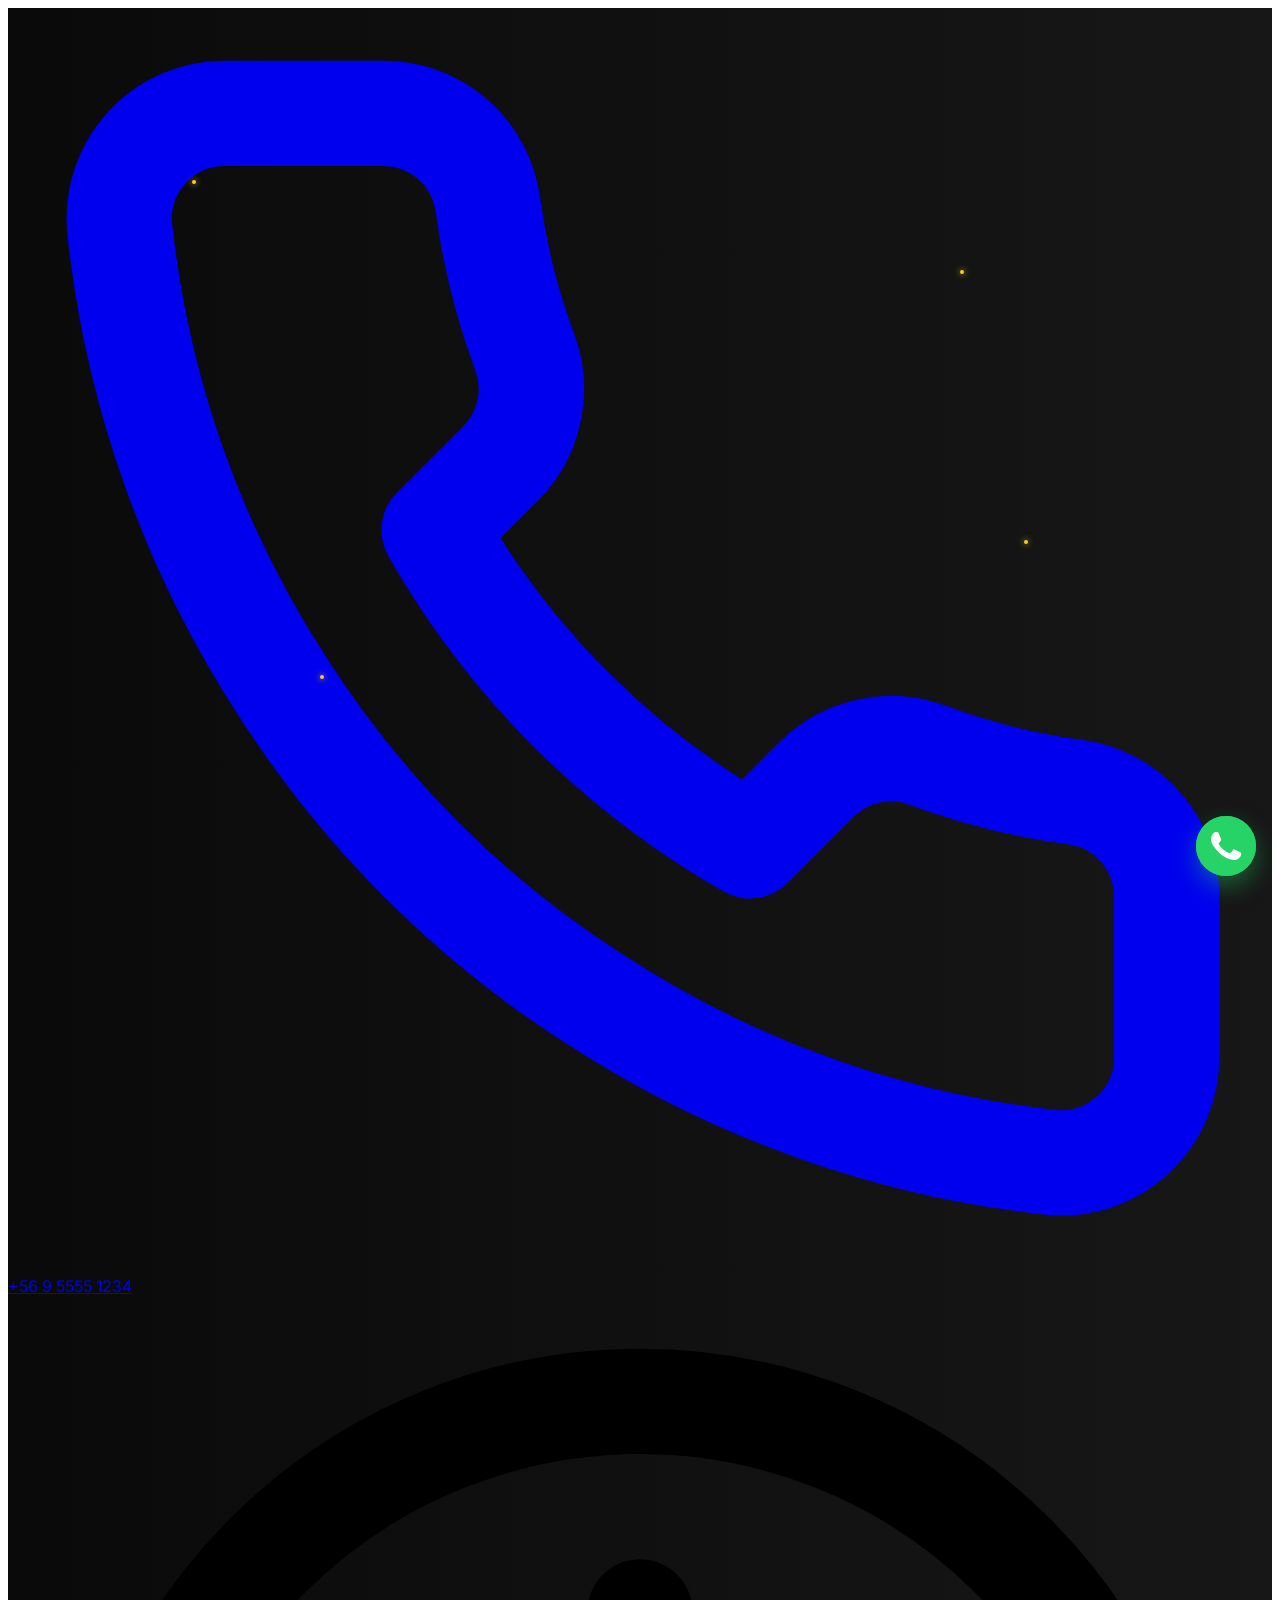
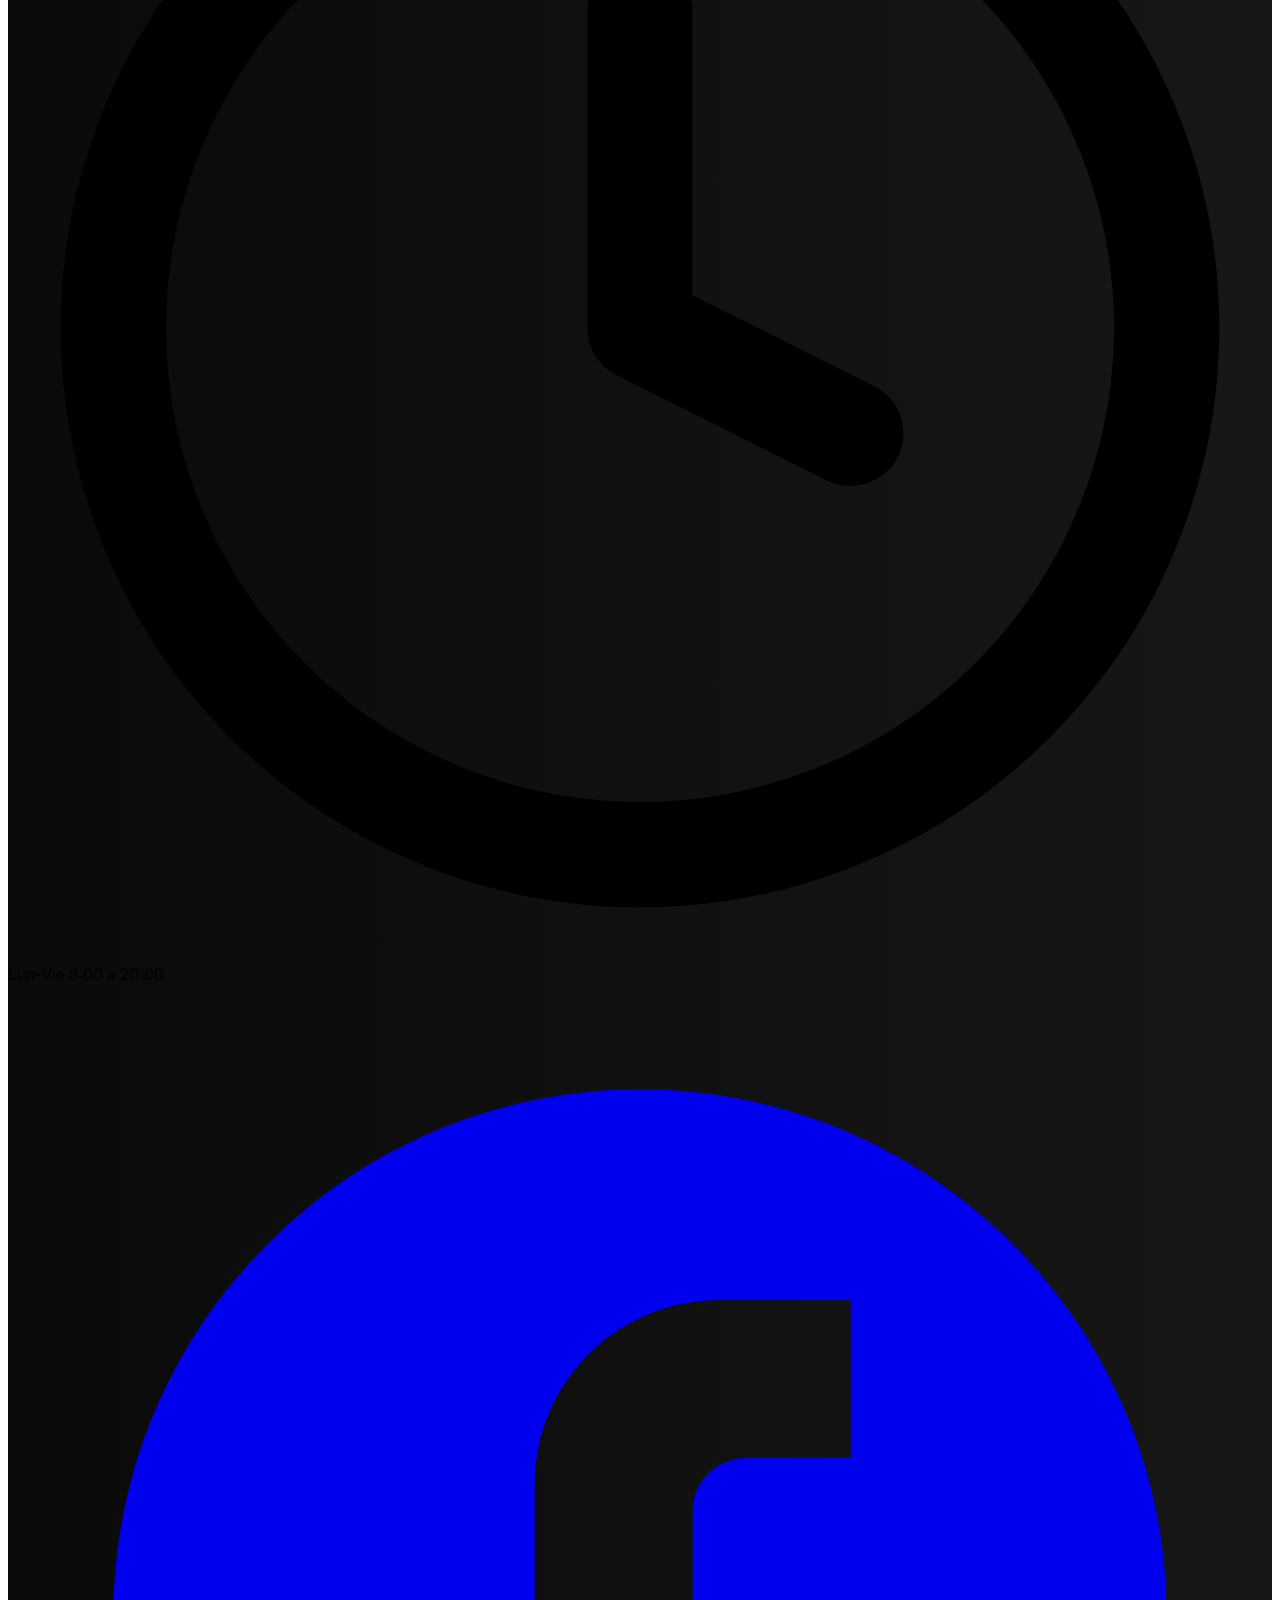
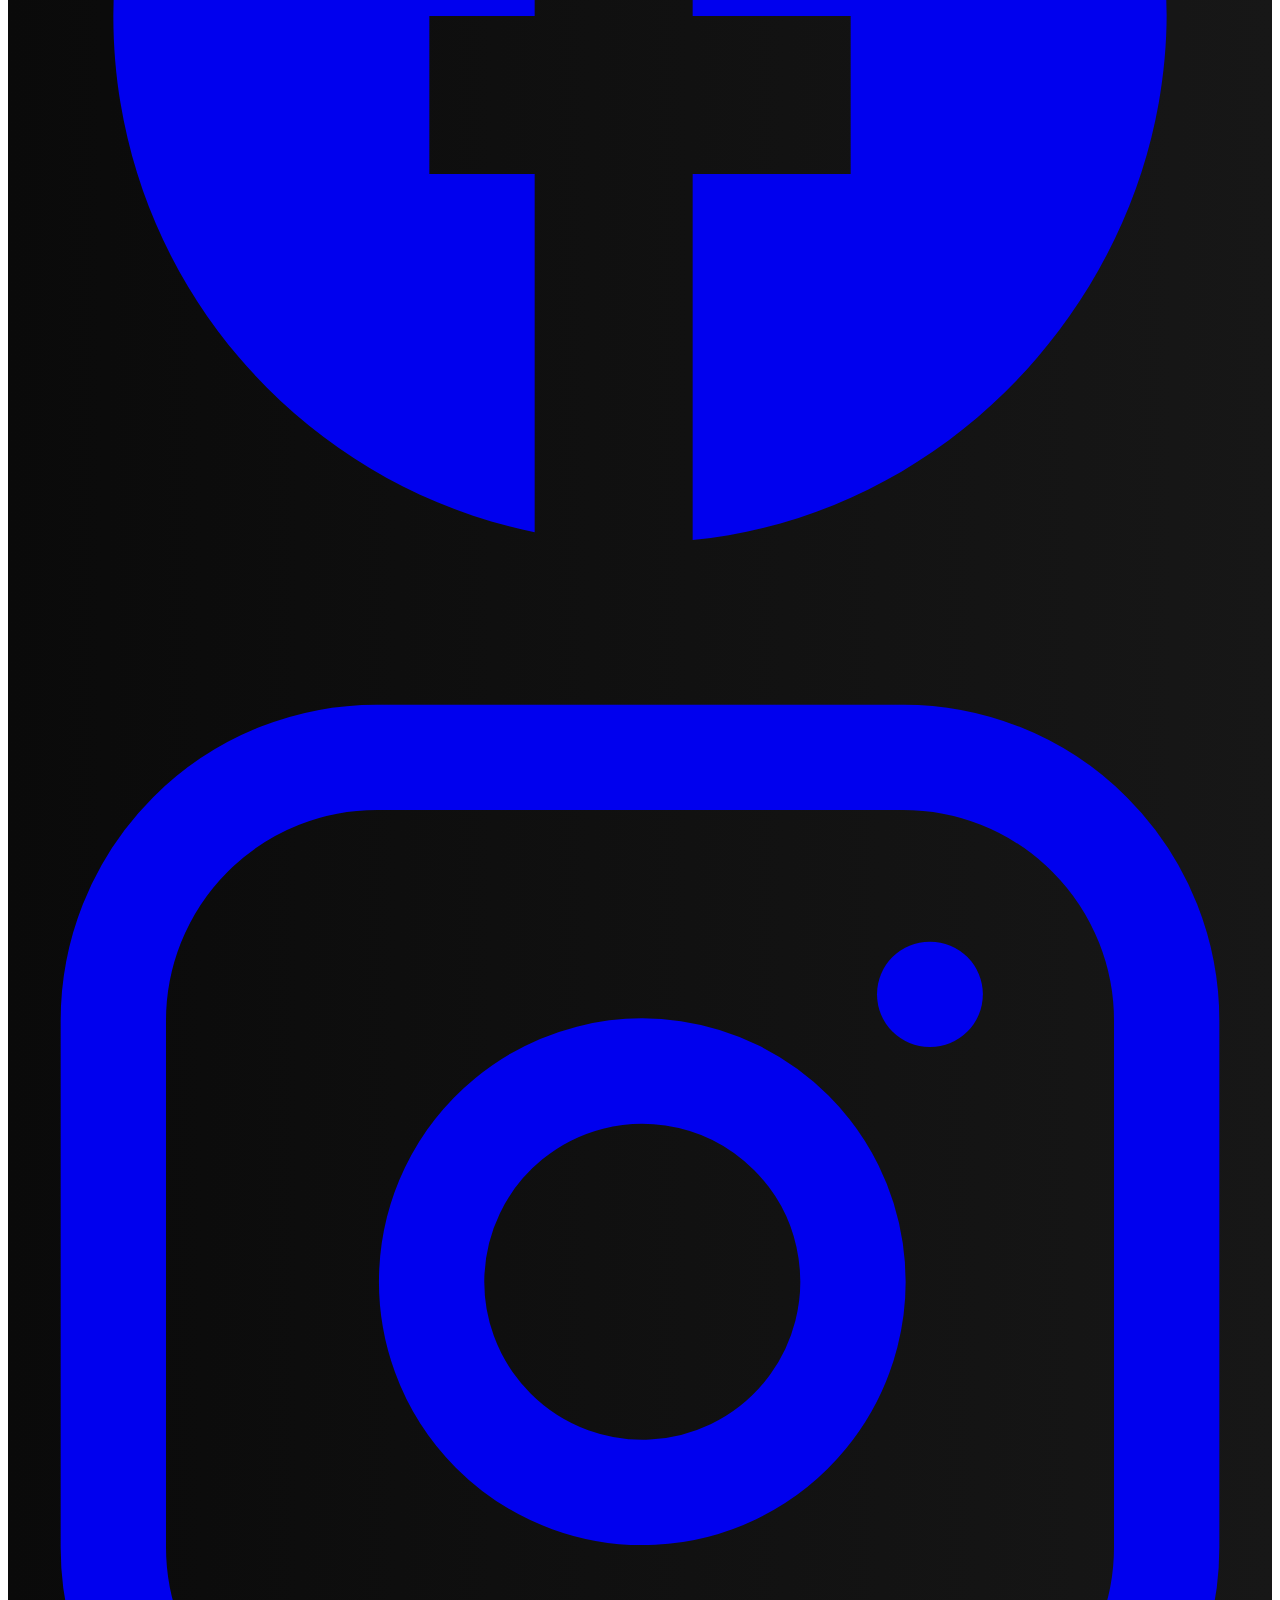
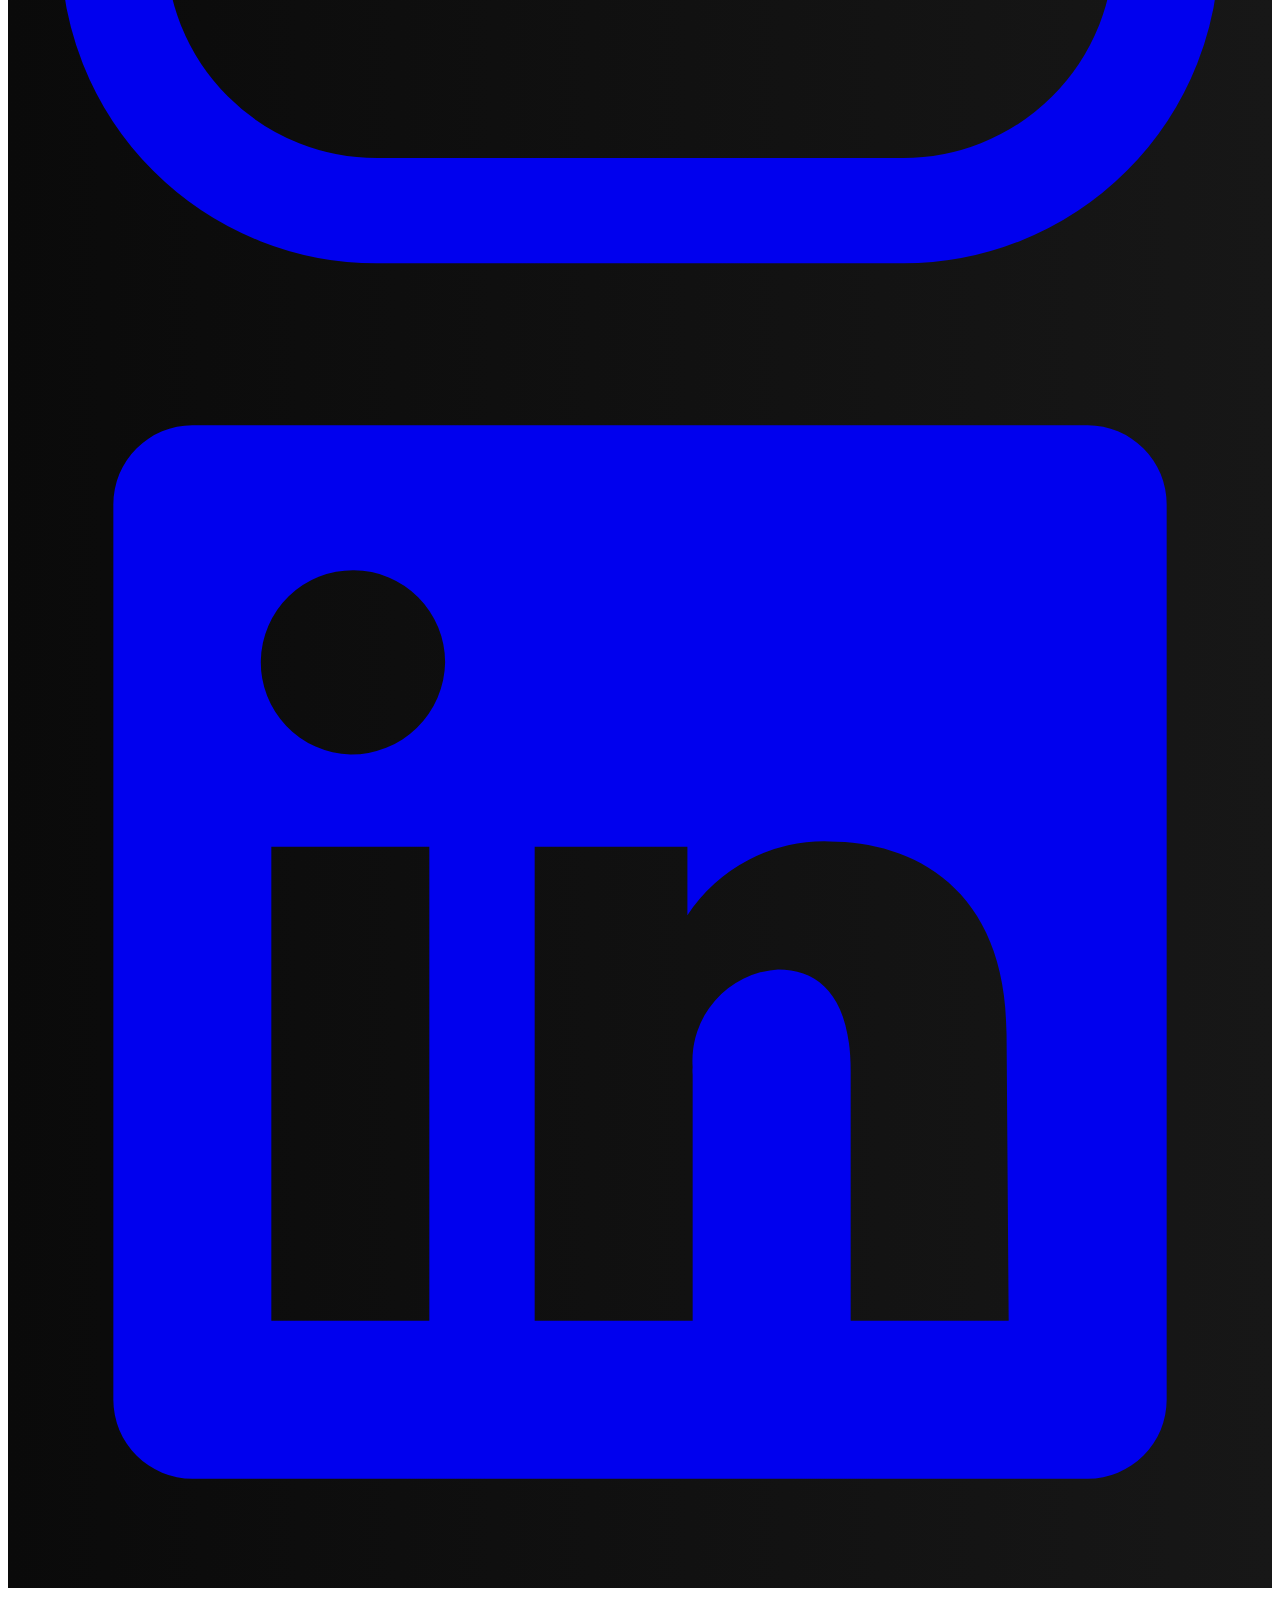
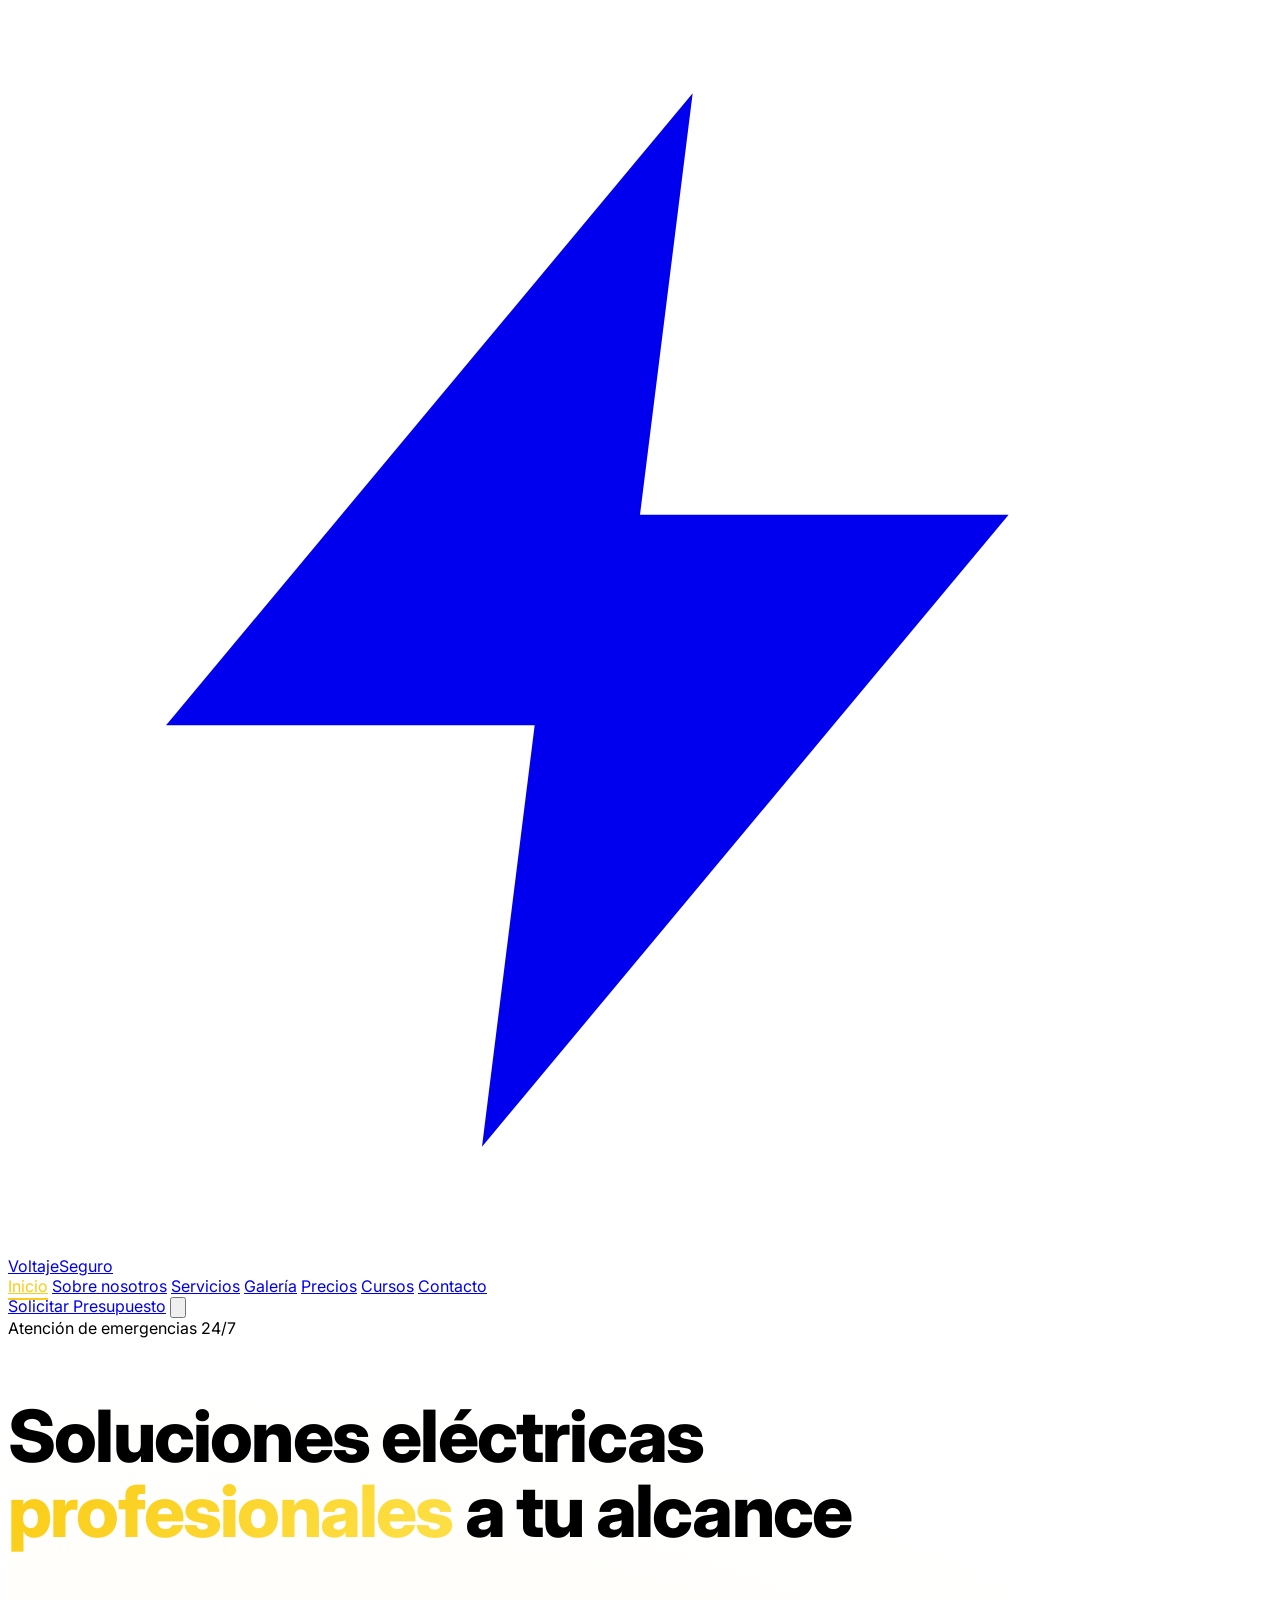
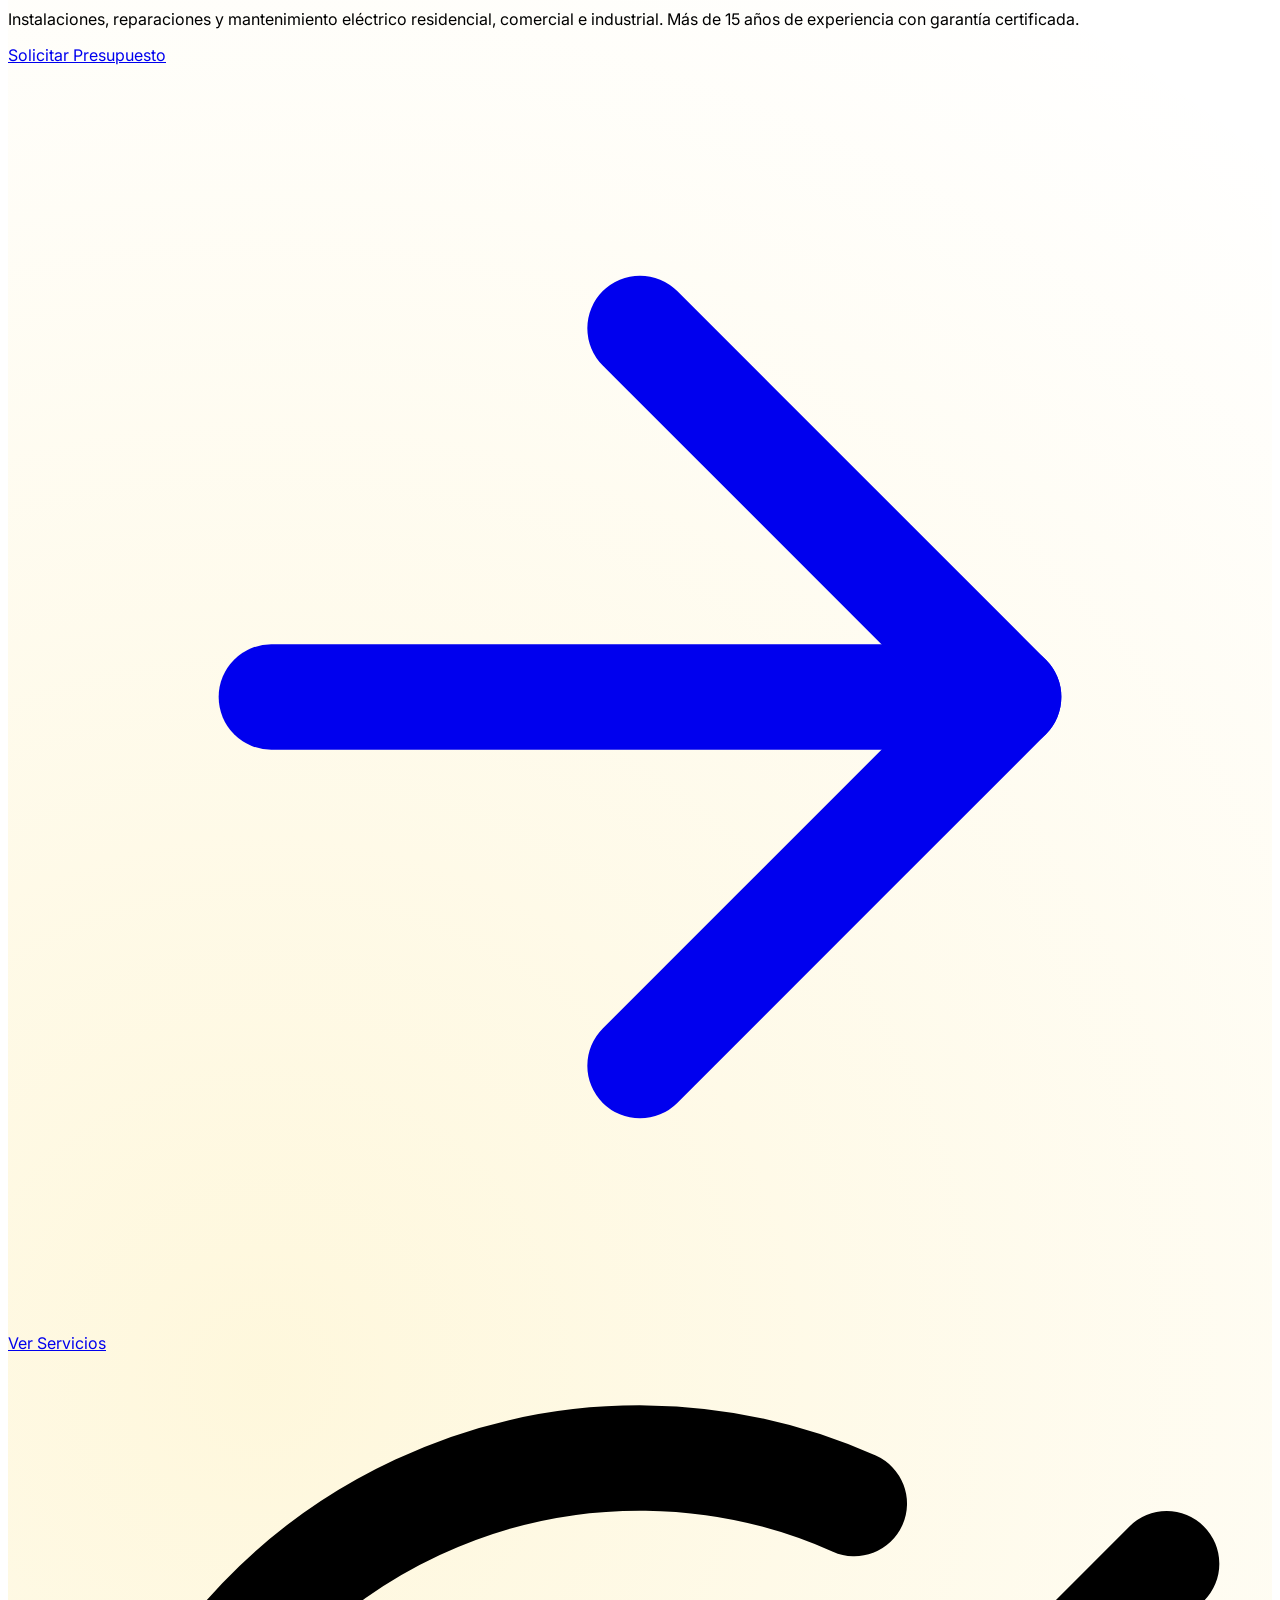
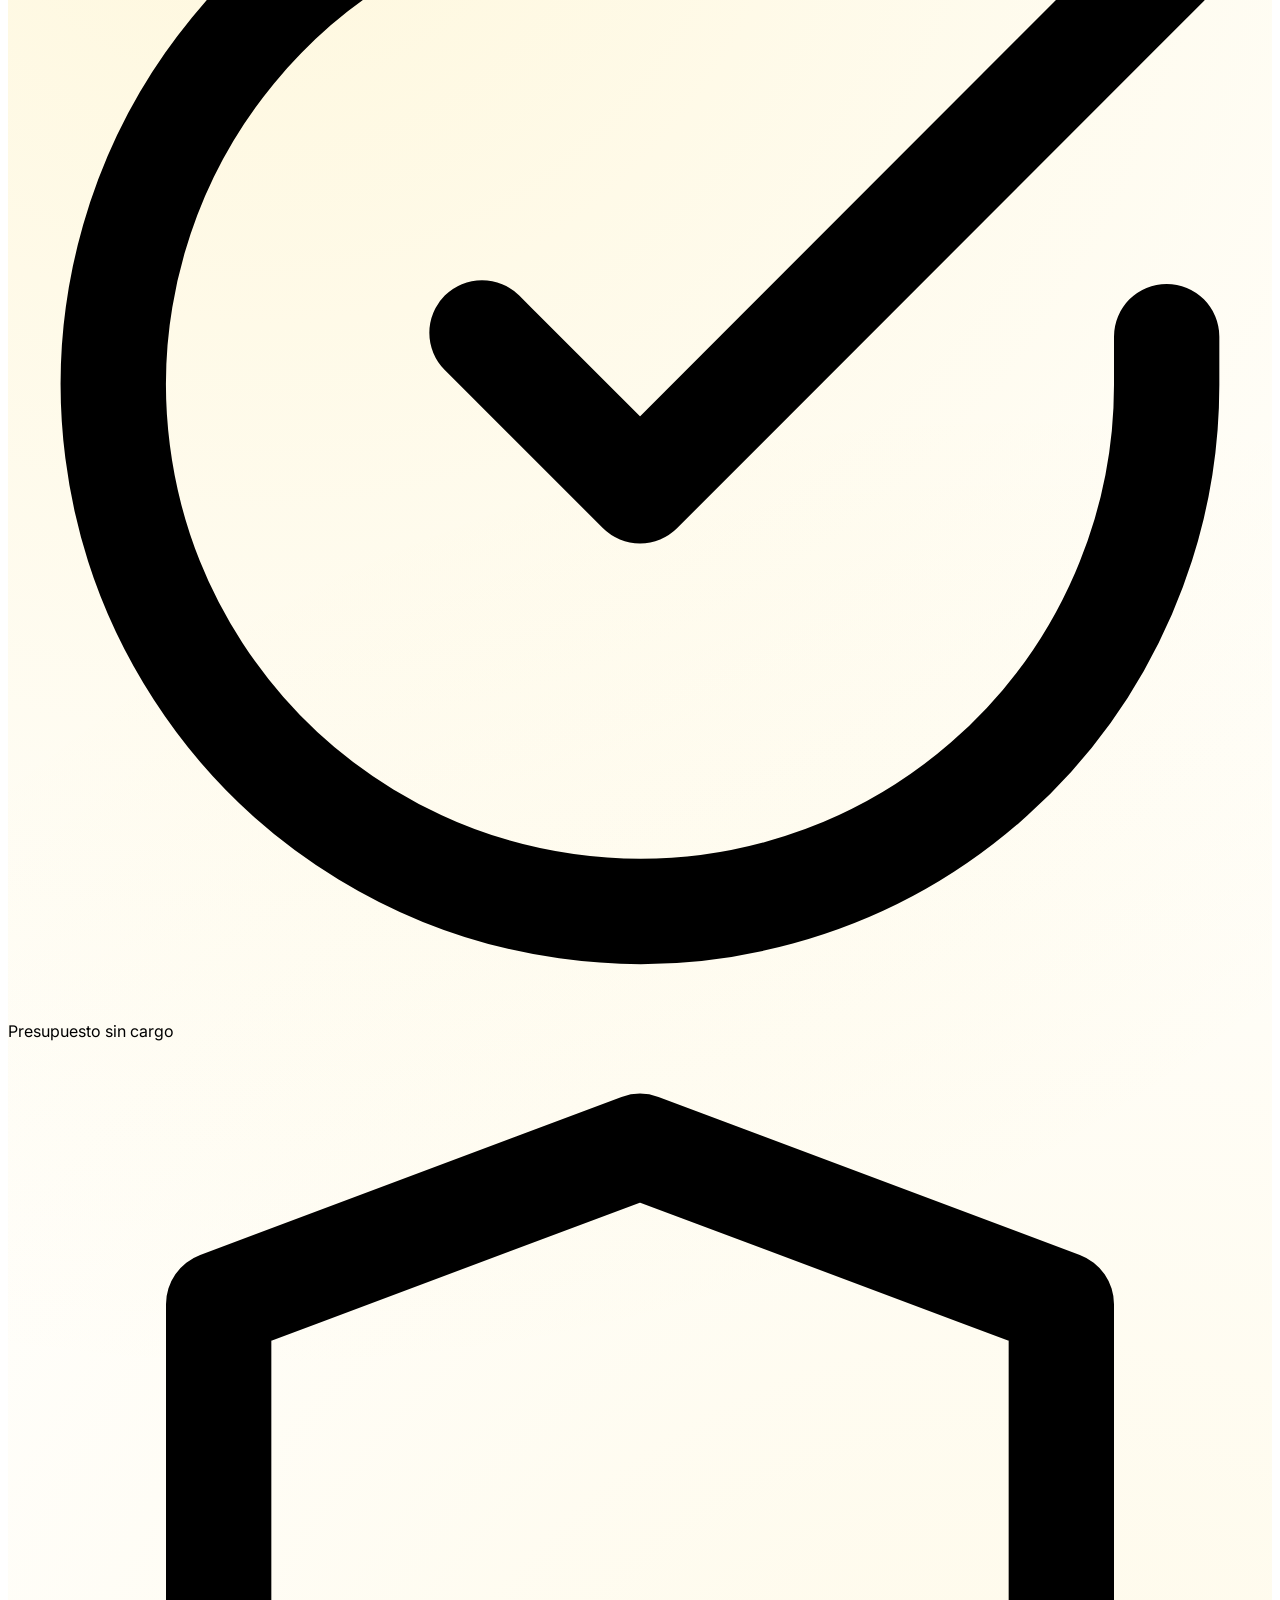
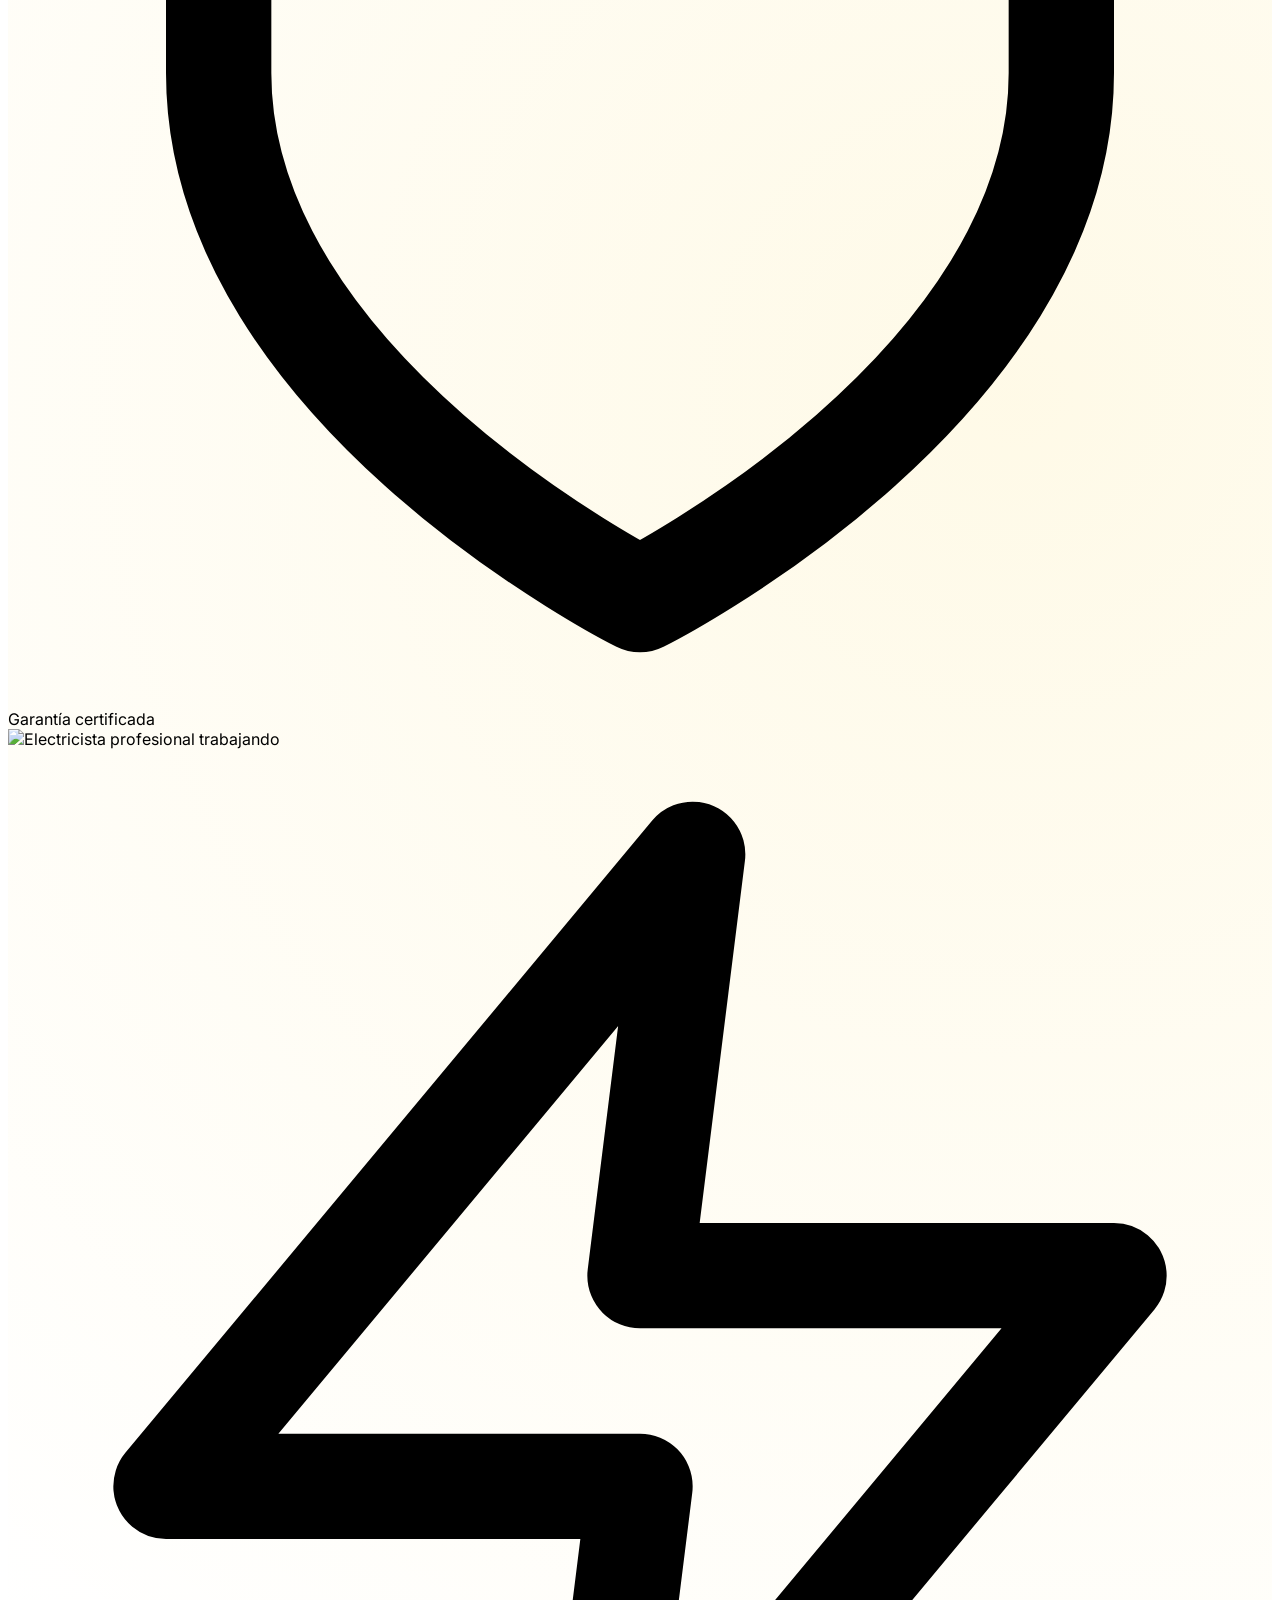
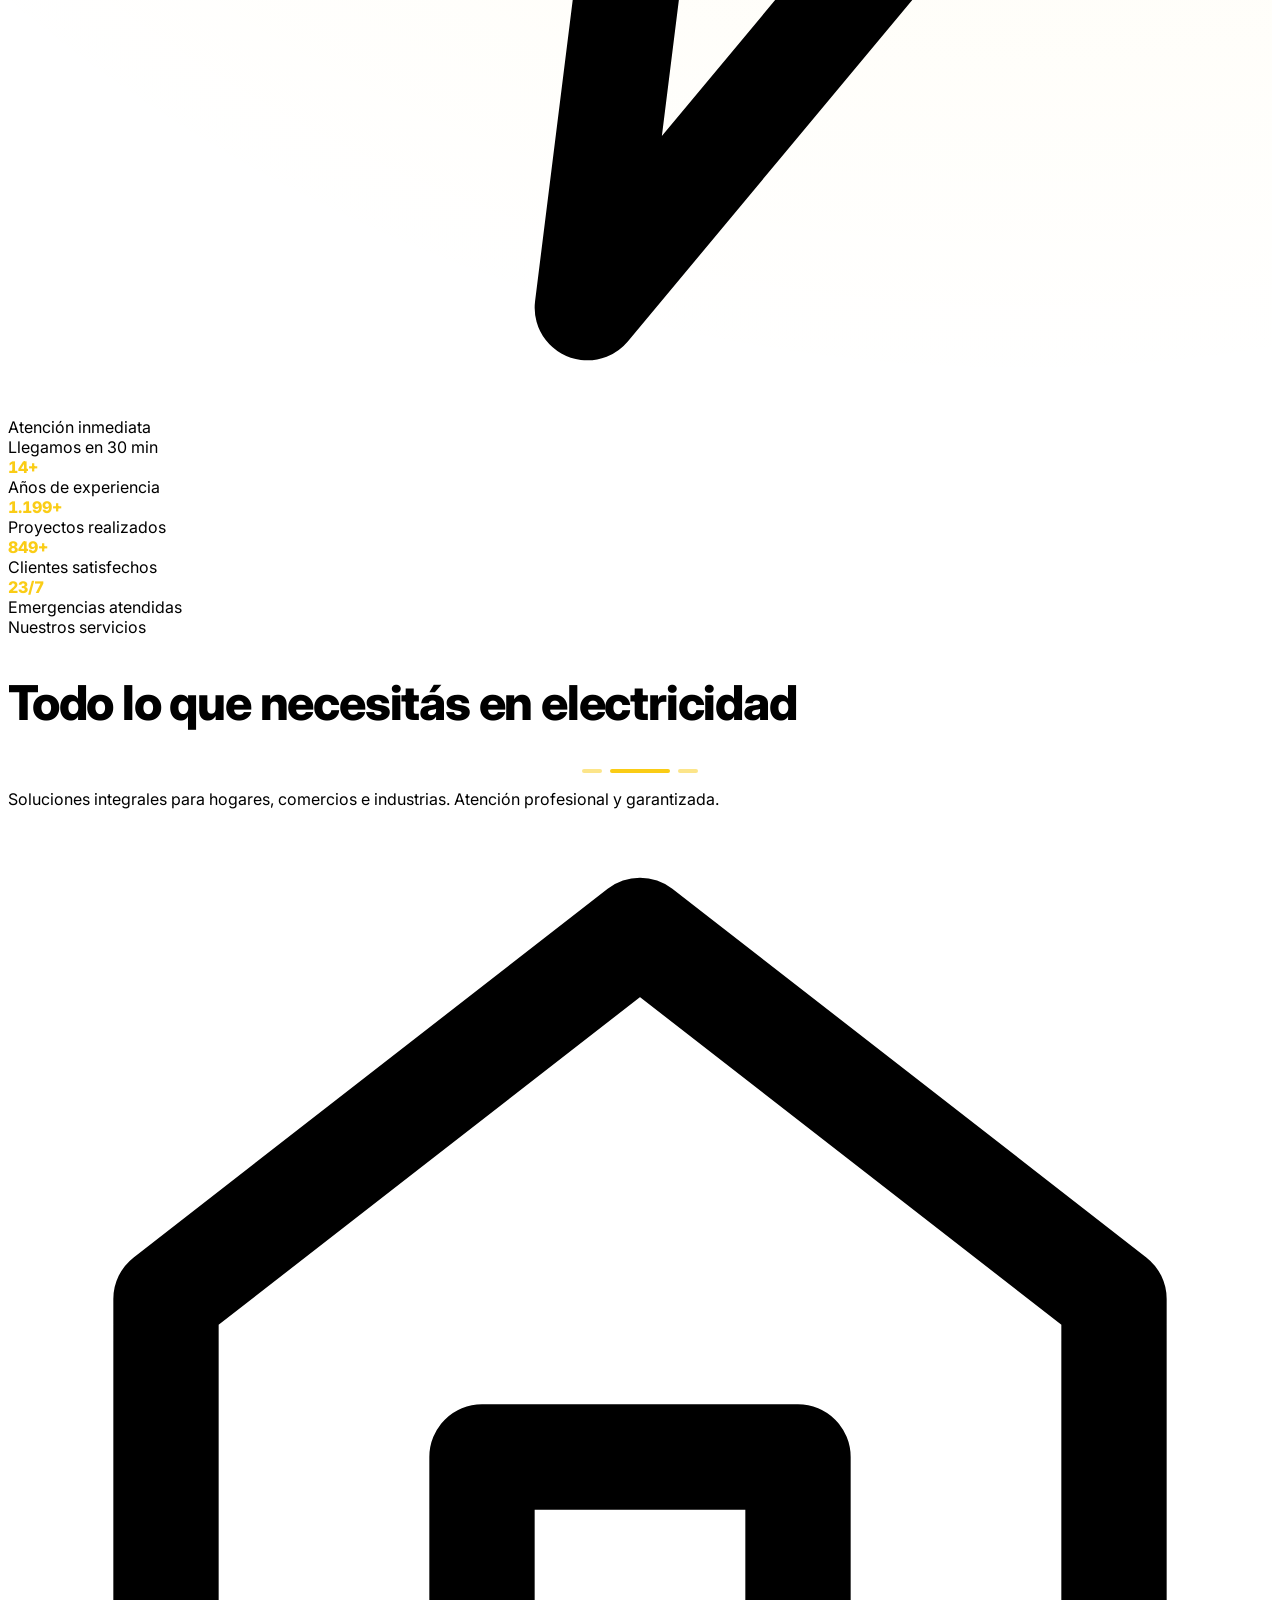
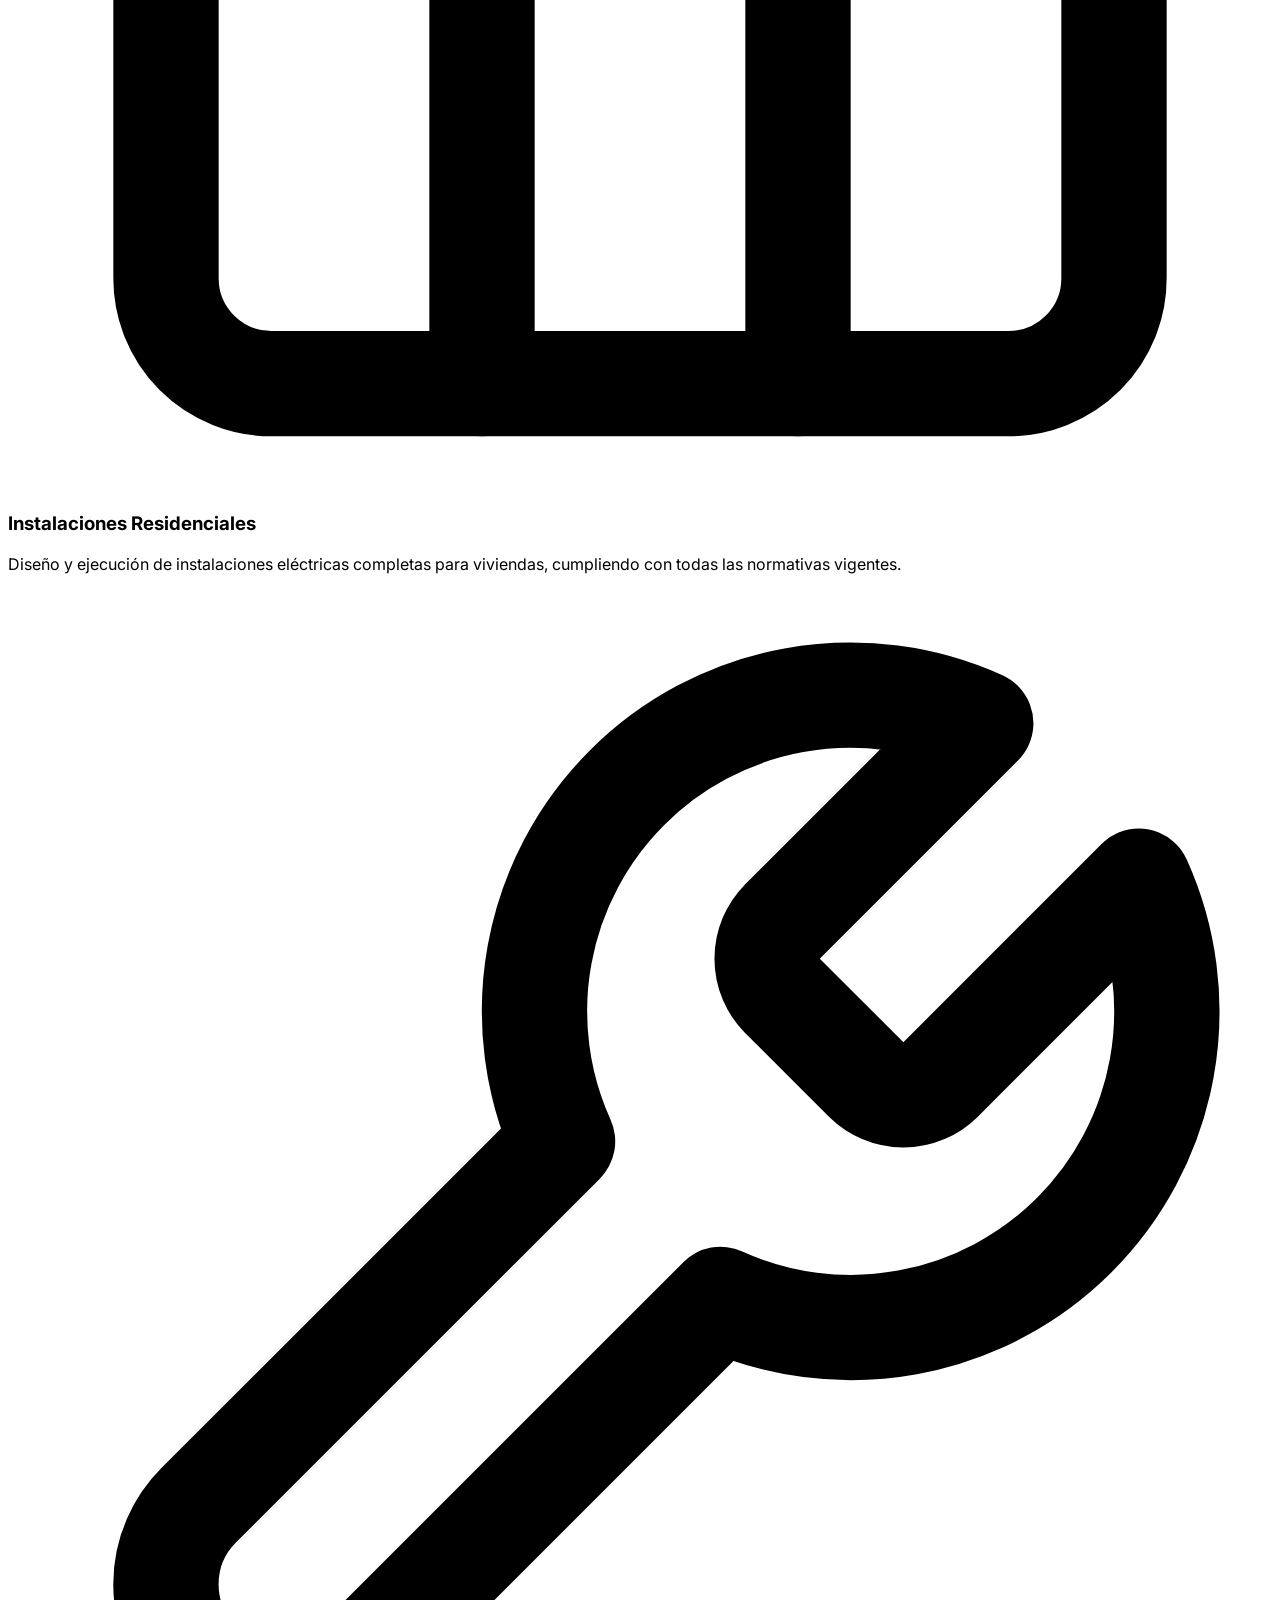
==== commit 478b6221: "fix responsive" ====
--- a/index.html
+++ b/index.html
@@ -1,5 +1,5 @@
 <!DOCTYPE html>
-<html lang="es">
+<html lang="es-CL">
 <head>
   <meta charset="UTF-8" />
   <meta name="viewport" content="width=device-width, initial-scale=1.0" />
@@ -34,9 +34,9 @@
   <div class="topbar text-neutral-300 text-xs py-2 border-b border-neutral-800">
     <div class="max-w-7xl mx-auto px-4 flex flex-wrap items-center justify-between gap-2">
       <div class="flex items-center gap-4">
-        <a href="tel:+541155551234" class="flex items-center gap-1.5 hover:text-yellow-400">
+        <a href="tel:+56955551234" class="flex items-center gap-1.5 hover:text-yellow-400">
           <svg class="w-3.5 h-3.5" xmlns="http://www.w3.org/2000/svg" viewBox="0 0 24 24" fill="none" stroke="currentColor" stroke-width="2" stroke-linecap="round" stroke-linejoin="round"><path d="M22 16.92v3a2 2 0 0 1-2.18 2 19.79 19.79 0 0 1-8.63-3.07 19.5 19.5 0 0 1-6-6 19.79 19.79 0 0 1-3.07-8.67A2 2 0 0 1 4.11 2h3a2 2 0 0 1 2 1.72 12.84 12.84 0 0 0 .7 2.81 2 2 0 0 1-.45 2.11L8.09 9.91a16 16 0 0 0 6 6l1.27-1.27a2 2 0 0 1 2.11-.45 12.84 12.84 0 0 0 2.81.7A2 2 0 0 1 22 16.92z"/></svg>
-          <span>+54 11 5555-1234</span>
+          <span>+56 9 5555 1234</span>
         </a>
         <span class="hidden md:flex items-center gap-1.5">
           <svg class="w-3.5 h-3.5 text-yellow-400" xmlns="http://www.w3.org/2000/svg" viewBox="0 0 24 24" fill="none" stroke="currentColor" stroke-width="2" stroke-linecap="round" stroke-linejoin="round"><circle cx="12" cy="12" r="10"/><polyline points="12 6 12 12 16 14"/></svg>
@@ -59,7 +59,7 @@
           <svg class="w-7 h-7" xmlns="http://www.w3.org/2000/svg" viewBox="0 0 24 24" fill="currentColor"><path d="M13 2L3 14h7l-1 8 10-12h-7l1-8z"/></svg>
           VoltajeSeguro
         </a>
-        <div class="hidden md:flex items-center gap-7">
+        <div class="hidden xl:flex items-center gap-7">
           <a href="index.html" class="nav-link active text-neutral-300 hover:text-white">Inicio</a>
           <a href="sobre-nosotros.html" class="nav-link text-neutral-300 hover:text-white">Sobre nosotros</a>
           <a href="servicios.html" class="nav-link text-neutral-300 hover:text-white">Servicios</a>
@@ -68,12 +68,12 @@
           <a href="cursos.html" class="nav-link text-neutral-300 hover:text-white">Cursos</a>
           <a href="contacto.html" class="nav-link text-neutral-300 hover:text-white">Contacto</a>
         </div>
-        <a href="contacto.html" class="hidden md:inline-flex btn-primary bg-yellow-400 text-neutral-900 px-4 py-2 rounded-lg font-bold text-sm">Solicitar Presupuesto</a>
-        <button id="menu-toggle" class="md:hidden text-white p-2" aria-label="Menú" aria-expanded="false">
+        <a href="contacto.html" class="hidden xl:inline-flex btn-primary bg-yellow-400 text-neutral-900 px-4 py-2 rounded-lg font-bold text-sm">Solicitar Presupuesto</a>
+        <button aria-controls="mobile-menu" id="menu-toggle" class="xl:hidden text-white p-2" aria-label="Menú" aria-expanded="false">
           <svg class="w-6 h-6 transition-transform" xmlns="http://www.w3.org/2000/svg" viewBox="0 0 24 24" fill="none" stroke="currentColor" stroke-width="2" stroke-linecap="round" stroke-linejoin="round"><line x1="4" x2="20" y1="6" y2="6"/><line x1="4" x2="20" y1="12" y2="12"/><line x1="4" x2="20" y1="18" y2="18"/></svg>
         </button>
       </div>
-      <div id="mobile-menu" class="mobile-menu md:hidden">
+      <div id="mobile-menu" class="mobile-menu xl:hidden">
         <div class="py-3 border-t border-neutral-800 flex flex-col gap-1">
           <a href="index.html" class="px-3 py-2 rounded text-yellow-400 bg-yellow-400/10 font-semibold">Inicio</a>
           <a href="sobre-nosotros.html" class="px-3 py-2 rounded text-neutral-300 hover:text-yellow-400">Sobre nosotros</a>
@@ -185,7 +185,7 @@
         <span class="text-yellow-400 text-sm font-bold uppercase tracking-widest">Sobre nosotros</span>
         <h2 class="heading-lg mt-3 mb-6 text-balance">Profesionales matriculados con experiencia comprobable</h2>
         <p class="text-neutral-400 mb-6">
-          VoltajeSeguro nació en 2010 con la misión de brindar servicios eléctricos seguros, profesionales y accesibles. Hoy somos un equipo de más de 20 técnicos matriculados que cubren toda la Ciudad de Buenos Aires y GBA.
+          VoltajeSeguro nació en 2010 con la misión de brindar servicios eléctricos seguros, profesionales y accesibles. Hoy somos un equipo de más de 20 técnicos matriculados que cubren toda la Santiago y la Región Metropolitana.
         </p>
         <div class="grid grid-cols-2 gap-4 mb-8">
           <div class="bg-neutral-800 rounded-xl p-4">
@@ -281,7 +281,7 @@
           Solicitar Presupuesto
           <svg class="w-4 h-4" xmlns="http://www.w3.org/2000/svg" viewBox="0 0 24 24" fill="none" stroke="currentColor" stroke-width="2" stroke-linecap="round" stroke-linejoin="round"><path d="M5 12h14"/><path d="m12 5 7 7-7 7"/></svg>
         </a>
-        <a href="https://wa.me/5491155551234" class="inline-flex items-center gap-2 bg-white text-neutral-900 hover:bg-neutral-100 px-6 py-3 rounded-lg font-bold">
+        <a href="https://wa.me/56955551234" class="inline-flex items-center gap-2 bg-white text-neutral-900 hover:bg-neutral-100 px-6 py-3 rounded-lg font-bold">
           <svg class="w-5 h-5" xmlns="http://www.w3.org/2000/svg" viewBox="0 0 24 24" fill="currentColor"><path d="M17.472 14.382c-.297-.149-1.758-.867-2.03-.967-.273-.099-.471-.148-.67.149-.197.297-.767.966-.94 1.164-.173.198-.347.223-.644.075-.297-.15-1.255-.463-2.39-1.475-.883-.788-1.48-1.761-1.653-2.059-.173-.297-.018-.458.13-.606.134-.133.298-.347.446-.52.149-.174.198-.298.298-.497.099-.198.05-.371-.025-.52-.075-.149-.669-1.612-.916-2.207-.242-.579-.487-.5-.669-.51-.173-.008-.371-.01-.57-.01-.198 0-.52.074-.792.372-.272.297-1.04 1.016-1.04 2.479 0 1.462 1.065 2.875 1.213 3.074.149.198 2.096 3.2 5.077 4.487.709.306 1.262.489 1.694.625.712.227 1.36.195 1.871.118.571-.085 1.758-.719 2.006-1.413.248-.694.248-1.289.173-1.413-.074-.124-.272-.198-.57-.347"/></svg>
           WhatsApp
         </a>
@@ -322,15 +322,15 @@
           <ul class="space-y-3 text-sm text-neutral-400">
             <li class="flex items-start gap-2">
               <svg class="w-4 h-4 text-yellow-400 mt-0.5 flex-shrink-0" xmlns="http://www.w3.org/2000/svg" viewBox="0 0 24 24" fill="none" stroke="currentColor" stroke-width="2" stroke-linecap="round" stroke-linejoin="round"><path d="M22 16.92v3a2 2 0 0 1-2.18 2 19.79 19.79 0 0 1-8.63-3.07 19.5 19.5 0 0 1-6-6 19.79 19.79 0 0 1-3.07-8.67A2 2 0 0 1 4.11 2h3a2 2 0 0 1 2 1.72 12.84 12.84 0 0 0 .7 2.81 2 2 0 0 1-.45 2.11L8.09 9.91a16 16 0 0 0 6 6l1.27-1.27a2 2 0 0 1 2.11-.45 12.84 12.84 0 0 0 2.81.7A2 2 0 0 1 22 16.92z"/></svg>
-              <a href="tel:+541155551234" class="hover:text-yellow-400">+54 11 5555-1234</a>
+              <a href="tel:+56955551234" class="hover:text-yellow-400">+56 9 5555 1234</a>
             </li>
             <li class="flex items-start gap-2">
               <svg class="w-4 h-4 text-yellow-400 mt-0.5 flex-shrink-0" xmlns="http://www.w3.org/2000/svg" viewBox="0 0 24 24" fill="none" stroke="currentColor" stroke-width="2" stroke-linecap="round" stroke-linejoin="round"><rect width="20" height="16" x="2" y="4" rx="2"/><path d="m22 7-8.97 5.7a1.94 1.94 0 0 1-2.06 0L2 7"/></svg>
-              <a href="mailto:contacto@voltajeseguro.com" class="hover:text-yellow-400 break-all">contacto@voltajeseguro.com</a>
+              <a href="mailto:contacto@voltajeseguro.cl" class="hover:text-yellow-400 break-all">contacto@voltajeseguro.cl</a>
             </li>
             <li class="flex items-start gap-2">
               <svg class="w-4 h-4 text-yellow-400 mt-0.5 flex-shrink-0" xmlns="http://www.w3.org/2000/svg" viewBox="0 0 24 24" fill="none" stroke="currentColor" stroke-width="2" stroke-linecap="round" stroke-linejoin="round"><path d="M20 10c0 6-8 12-8 12s-8-6-8-12a8 8 0 0 1 16 0Z"/><circle cx="12" cy="10" r="3"/></svg>
-              <span>Av. Corrientes 1234, CABA</span>
+              <span>Av. Providencia 1234, Santiago</span>
             </li>
             <li class="flex items-start gap-2">
               <svg class="w-4 h-4 text-yellow-400 mt-0.5 flex-shrink-0" xmlns="http://www.w3.org/2000/svg" viewBox="0 0 24 24" fill="none" stroke="currentColor" stroke-width="2" stroke-linecap="round" stroke-linejoin="round"><circle cx="12" cy="12" r="10"/><polyline points="12 6 12 12 16 14"/></svg>
@@ -351,7 +351,7 @@
   </footer>
 
   <!-- WHATSAPP FLOAT -->
-  <a href="https://wa.me/5491155551234" class="whatsapp-float" aria-label="Contactar por WhatsApp">
+  <a href="https://wa.me/56955551234" class="whatsapp-float" aria-label="Contactar por WhatsApp">
     <svg class="w-7 h-7" xmlns="http://www.w3.org/2000/svg" viewBox="0 0 24 24" fill="currentColor"><path d="M17.472 14.382c-.297-.149-1.758-.867-2.03-.967-.273-.099-.471-.148-.67.149-.197.297-.767.966-.94 1.164-.173.198-.347.223-.644.075-.297-.15-1.255-.463-2.39-1.475-.883-.788-1.48-1.761-1.653-2.059-.173-.297-.018-.458.13-.606.134-.133.298-.347.446-.52.149-.174.198-.298.298-.497.099-.198.05-.371-.025-.52-.075-.149-.669-1.612-.916-2.207-.242-.579-.487-.5-.669-.51-.173-.008-.371-.01-.57-.01-.198 0-.52.074-.792.372-.272.297-1.04 1.016-1.04 2.479 0 1.462 1.065 2.875 1.213 3.074.149.198 2.096 3.2 5.077 4.487.709.306 1.262.489 1.694.625.712.227 1.36.195 1.871.118.571-.085 1.758-.719 2.006-1.413.248-.694.248-1.289.173-1.413-.074-.124-.272-.198-.57-.347"/></svg>
   </a>
 
--- a/assets/css/styles.css
+++ b/assets/css/styles.css
@@ -18,13 +18,35 @@
 
 html {
   scroll-behavior: smooth;
+  overflow-x: clip;
 }
 
 body {
   font-family: "Inter", system-ui, -apple-system, sans-serif;
   -webkit-font-smoothing: antialiased;
   -moz-osx-font-smoothing: grayscale;
-}
+  overflow-x: clip;
+}
+
+/* Let grid columns shrink around long headings, prices and form controls. */
+.grid > *, .flex > * {
+  min-width: 0;
+}
+
+h1, h2, h3 {
+  overflow-wrap: anywhere;
+}
+
+.mobile-menu:not(.open) {
+  visibility: hidden;
+}
+
+.mobile-menu.open {
+  visibility: visible;
+  max-height: min(600px, calc(100dvh - 4rem));
+  overflow-y: auto;
+}
+
 
 /* =====================================================
    Animaciones de entrada (IntersectionObserver)
@@ -125,7 +147,7 @@
   transition: max-height 0.4s ease;
 }
 .mobile-menu.open {
-  max-height: 600px;
+  max-height: min(600px, calc(100dvh - 4rem));
 }
 
 /* =====================================================
@@ -582,4 +604,43 @@
     transition-duration: 0.01ms !important;
     scroll-behavior: auto !important;
   }
-}+}
+
+@media (max-width: 767px) {
+  .reveal-left, .reveal-right {
+    transform: translateY(24px);
+  }
+
+  .heading-xl {
+    font-size: clamp(1.875rem, 8vw, 3rem);
+    line-height: 1.12;
+  }
+
+  .hero-pattern > .grid {
+    padding-top: 3rem;
+    padding-bottom: 3rem;
+    gap: 2.5rem;
+  }
+
+  .hero-pattern .btn-primary, .hero-pattern .btn-outline {
+    width: 100%;
+    justify-content: center;
+  }
+
+  .pricing-featured {
+    transform: none;
+  }
+
+  .whatsapp-float {
+    width: 52px;
+    height: 52px;
+    right: 1rem;
+    bottom: max(1rem, env(safe-area-inset-bottom));
+  }
+
+  .toast {
+    left: 1rem;
+    right: 1rem;
+    max-width: none;
+  }
+}
